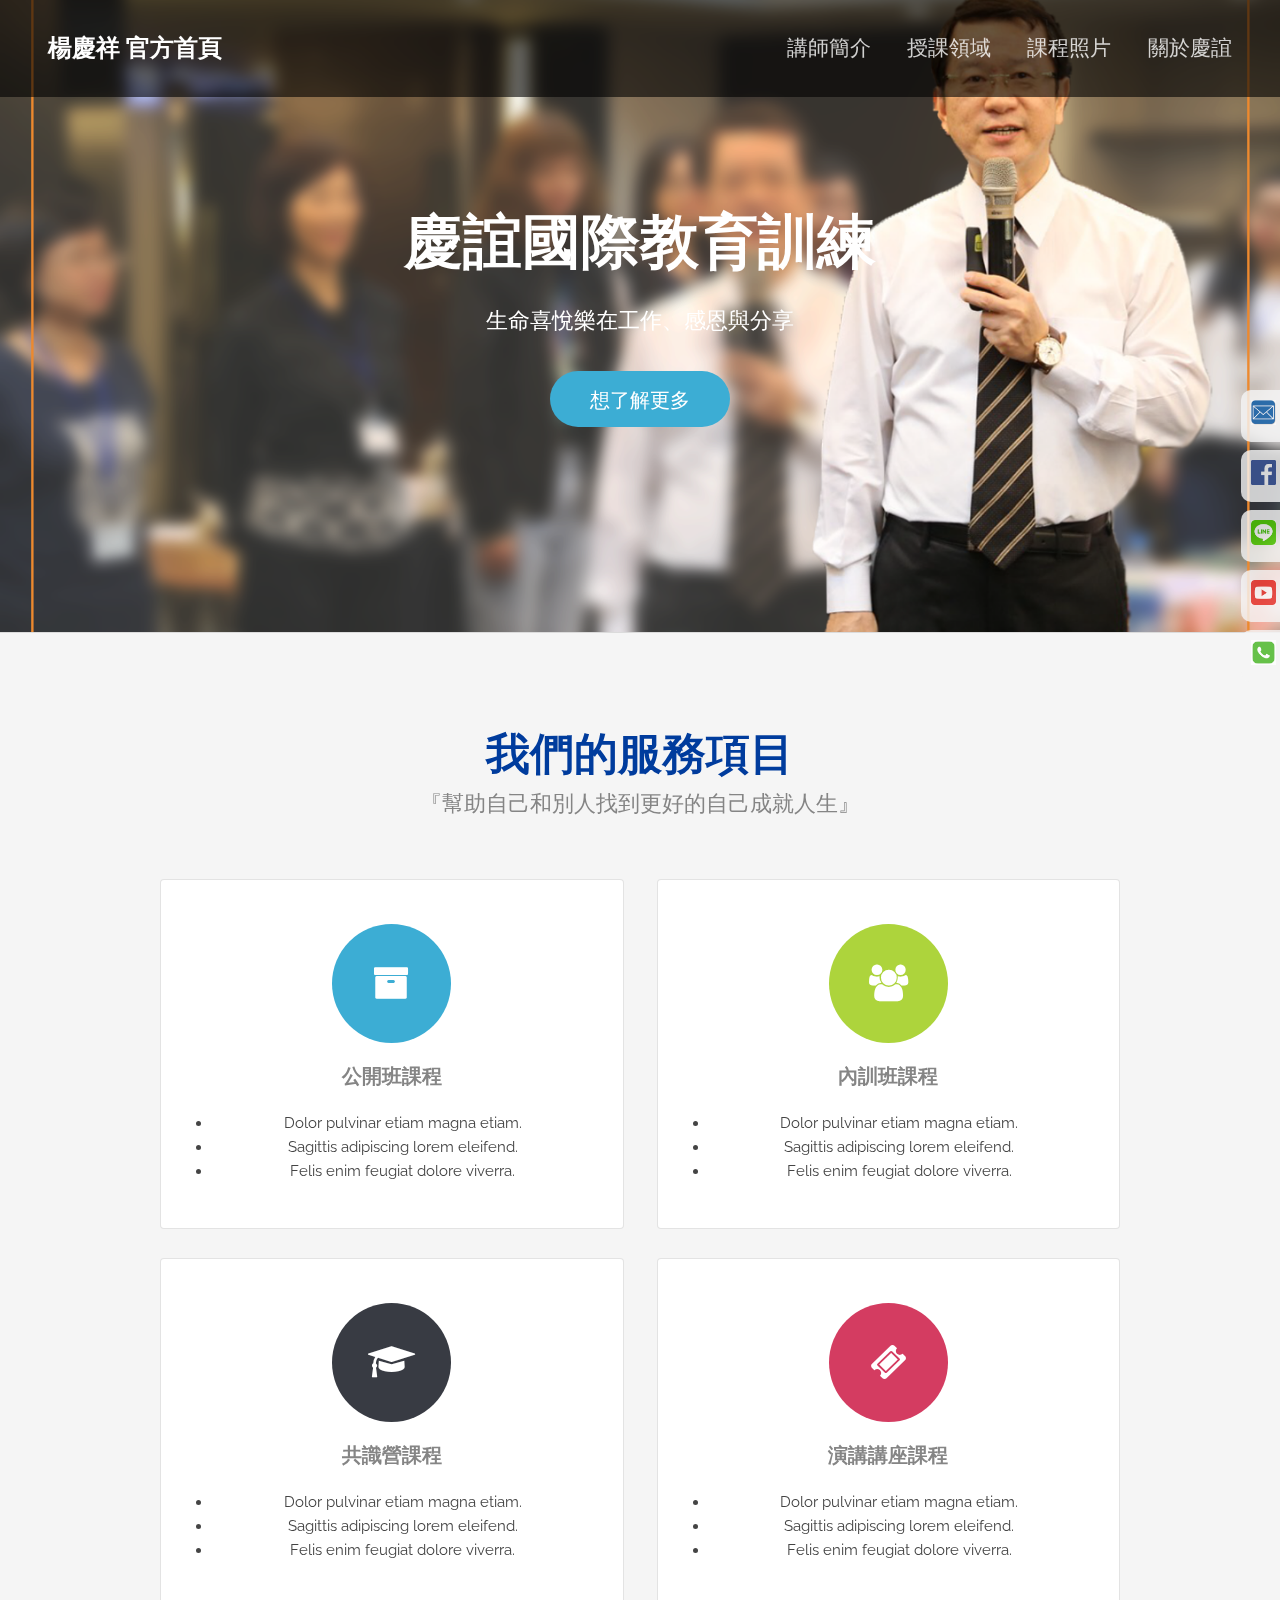
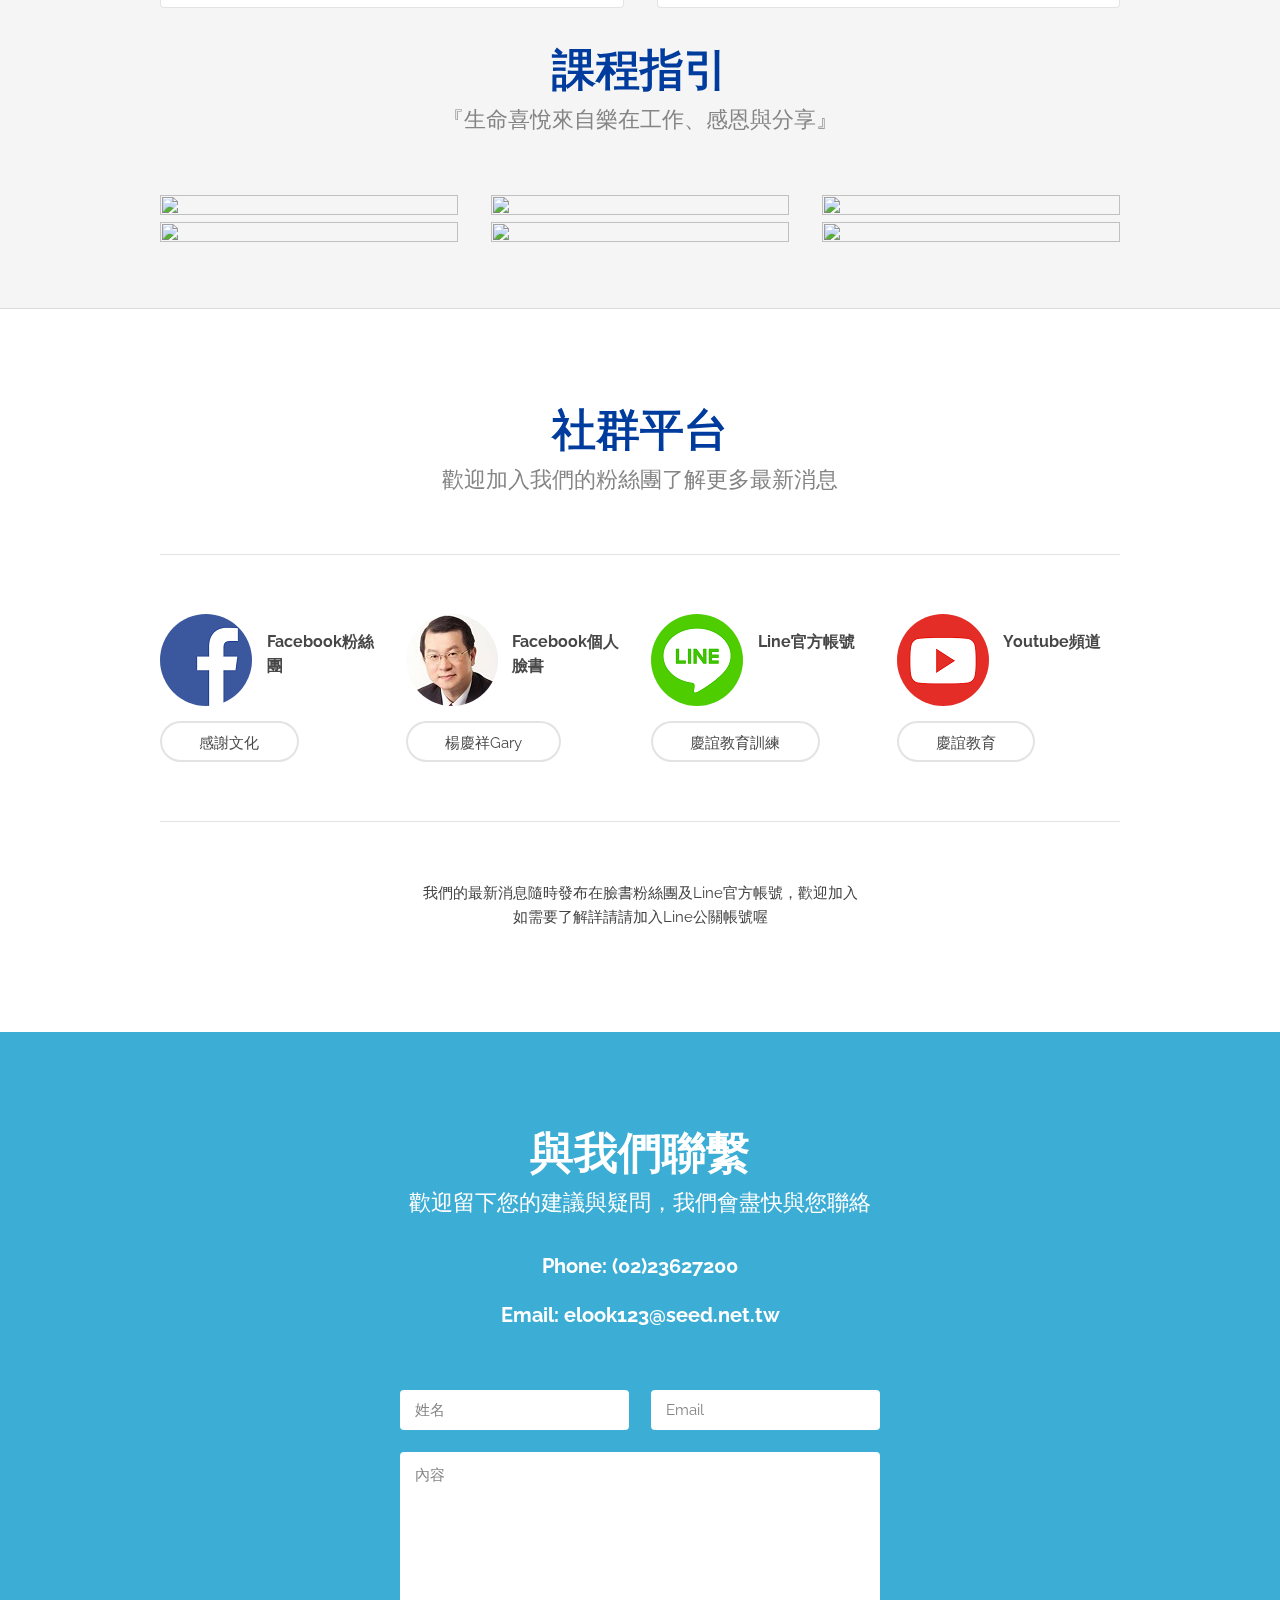
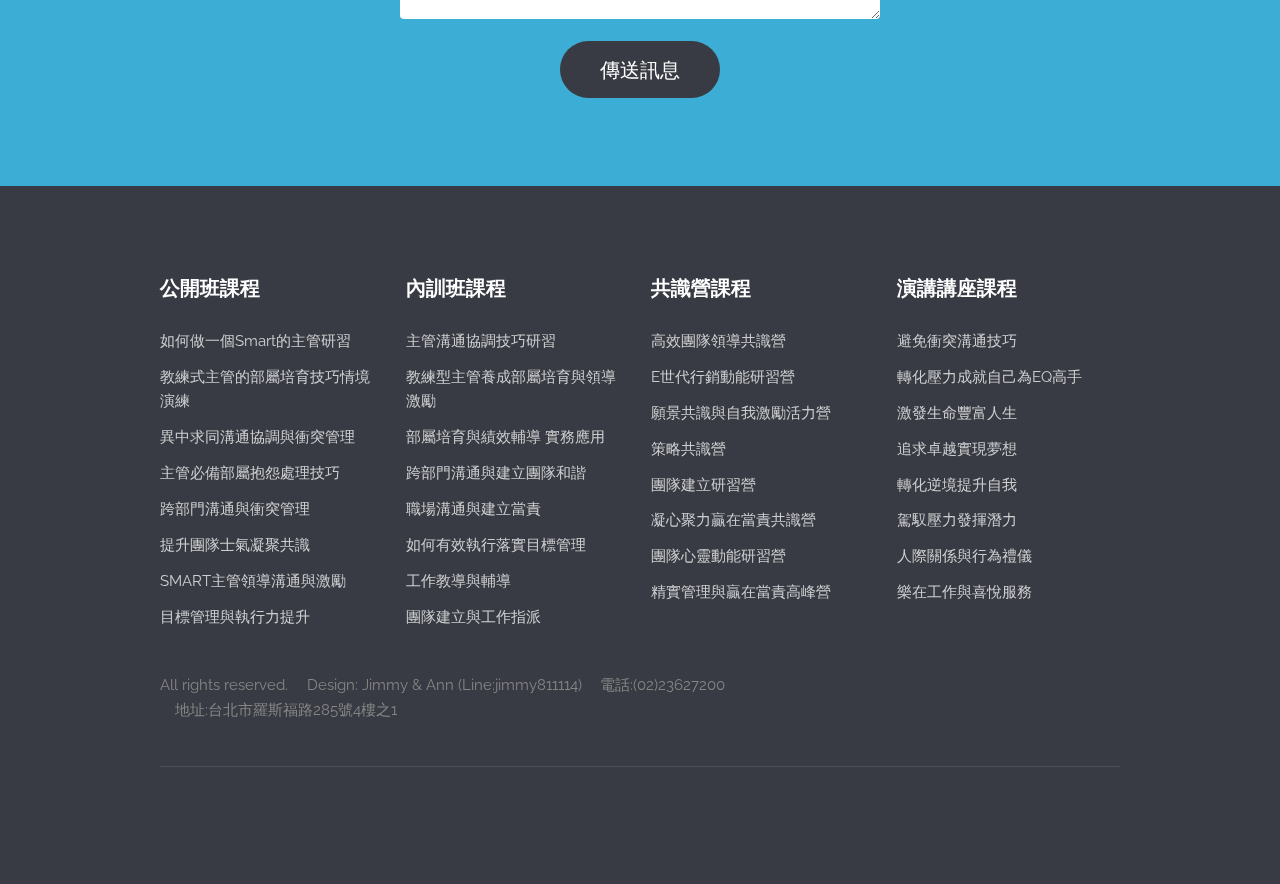
==== src/main/resources/static/index.html @ 6bb878f8 "[20191104] FirstCommit" ====
<!DOCTYPE html>
<!--
        Transit by TEMPLATED
        templated.co @templatedco
        Released for free under the Creative Commons Attribution 3.0 license (templated.co/license)
-->
<html lang="en">
    <head>
        <meta charset="UTF-8">
        <title>慶誼國際教育訓練</title>
        <meta http-equiv="content-type" content="text/html; charset=utf-8" />
        <meta name="description" content="" />
        <meta name="keywords" content="" />
        <!--[if lte IE 8]><script src="js/html5shiv.js"></script><![endif]-->
        <script src="js/jquery.min.js"></script>
        <script src="js/skel.min.js"></script>
        <script src="js/skel-layers.min.js"></script>
        <script src="js/init.js"></script>
        <noscript>
        <link rel="stylesheet" href="css/skel.css" />
        <link rel="stylesheet" href="css/style.css" />
        <link rel="stylesheet" href="css/style-xlarge.css" />        
        </noscript>

        <script>
            var images = [
                'url(../images/techer.png)',
                'url(../images/banner.png)',
                'url(../images/banner1.png)'
            ];
        </script>
        <link rel="stylesheet" href="css/elook.css" />
        <script src="js/IndexController.js"></script>
    </head>
    <body class="landing">

        <!-- Header -->
        <header id="header">
            <h1><a href="index.html">楊慶祥 官方首頁</a></h1>
            <nav id="nav">
                <ul>
                    <li><a href="index.html">講師簡介</a></li>
                    <li><a href="class.html">授課領域</a></li>
                    <li><a href="elements.html">課程照片</a></li>                                                     
                    <li><a href="elements.html">關於慶誼</a></li>                                     
                </ul>
            </nav>
        </header>

        <!-- Banner -->
        <section id="banner">           
            <h2>慶誼國際教育訓練</h2>
            <p>生命喜悅樂在工作、感恩與分享</p>
            <ul class="actions">
                <li>
                    <a href="#" class="button big">想了解更多</a>
                </li>
            </ul>
        </section>

        <!-- One -->
        <section id="one" class="wrapper style1 special">
            <div class="container">
                <header class="major">
                    <h2>我們的服務項目</h2>
                    <p>『幫助自己和別人找到更好的自己成就人生』</p>
                </header>
                <div class="row 150%">
                    <div class="6u 12u$(medium)">
                        <section class="box">
                            <i class="icon big rounded color1 fa-archive"></i>
                            <h3>公開班課程</h3>
                            <ul>
                                <li>Dolor pulvinar etiam magna etiam.</li>
                                <li>Sagittis adipiscing lorem eleifend.</li>
                                <li>Felis enim feugiat dolore viverra.</li>
                            </ul>
                        </section>
                    </div>
                    <div class="6u 12u$(medium)">
                        <section class="box">
                            <i class="icon big rounded color9 fa-group"></i>
                            <h3>內訓班課程</h3>
                            <ul>
                                <li>Dolor pulvinar etiam magna etiam.</li>
                                <li>Sagittis adipiscing lorem eleifend.</li>
                                <li>Felis enim feugiat dolore viverra.</li>
                            </ul>
                        </section>
                    </div>                   
                </div>
                <div class="row 150%">
                    <div class="6u 12u$(medium)">
                        <section class="box">
                            <i class="icon big rounded color11 fa-graduation-cap"></i>
                            <h3>共識營課程</h3>
                            <ul>
                                <li>Dolor pulvinar etiam magna etiam.</li>
                                <li>Sagittis adipiscing lorem eleifend.</li>
                                <li>Felis enim feugiat dolore viverra.</li>
                            </ul>
                        </section>
                    </div>
                    <div class="6u 12u$(medium)">
                        <section class="box">
                            <i class="icon big rounded color6 fa-ticket"></i>
                            <h3>演講講座課程</h3>
                            <ul>
                                <li>Dolor pulvinar etiam magna etiam.</li>
                                <li>Sagittis adipiscing lorem eleifend.</li>
                                <li>Felis enim feugiat dolore viverra.</li>
                            </ul>
                        </section>
                    </div>                   
                </div>
                <header class="major">
                    <h2>課程指引</h2>     
                    <p>『生命喜悅來自樂在工作、感恩與分享』</p>
                </header>
                <div class="row 150%">
                    <div class="4u 12u$(medium)">
                        <a href="class.html#one">
                            <div class="pic">
                                <image src="/images/class1.png" style="width: 100%;height: 100%;object-fit:cover">                         
                            </div>
                        </a>
                    </div>
                    <div class="4u 12u$(medium)"> 
                        <a href="class.html#two">
                            <div class="pic">
                                <image src="/images/class2.png" style="width: 100%;height: 100%;object-fit:cover"> 
                            </div>      
                        </a>
                    </div>         
                    <div class="4u 12u$(medium)"> 
                        <a href="class.html#three">
                            <div class="pic">
                                <image src="/images/class3.png" style="width: 100%;height: 100%;object-fit:cover"> 
                            </div>    
                        </a>
                    </div>         
                </div>
                <div class="row 150%">
                    <div class="4u 12u$(medium)"> 
                        <a href="class.html#four">
                            <div class="pic">
                                <image src="/images/class4.png" style="width: 100%;height: 100%;object-fit:cover">                         
                            </div>
                        </a>
                    </div>
                    <div class="4u 12u$(medium)"> 
                        <a href="class.html#five">
                            <div class="pic">
                                <image src="/images/class5.png" style="width: 100%;height: 100%;object-fit:cover"> 
                            </div>          
                        </a>
                    </div>         
                    <div class="4u 12u$(medium)"> 
                        <a href="class.html#six">
                            <div class="pic">
                                <image src="/images/class6.png" style="width: 100%;height: 100%;object-fit:cover"> 
                            </div>       
                        </a>
                    </div>                              
                </div>
            </div>
        </section>

        <!-- Two -->
        <section id="two" class="wrapper style2 special">
            <div class="container">
                <header class="major">
                    <h2>社群平台</h2>
                    <p>歡迎加入我們的粉絲團了解更多最新消息</p>
                </header>
                <section class="profiles">
                    <div class="row">
                        <section class="3u 6u(medium) 12u$(xsmall) profile">
                            <img src="images/facebook.png" alt="" />
                            <h4>Facebook粉絲團</h4>
                            <p><a href="https://www.facebook.com/garyyangfans/" target="_blank" class="button alt"><font style="margin-left:10px;margin-right:10px">感謝文化</font></a></p>
                        </section>
                        <section class="3u 6u$(medium) 12u$(xsmall) profile">
                            <img src="images/gary.jpg" alt="" />
                            <h4>Facebook個人臉書</h4>
                            <p><a href="https://www.facebook.com/GaryYangTraining/" target="_blank" class="button alt"><font style="margin-left:10px;margin-right:10px">楊慶祥Gary</font></a></p>
                        </section>
                        <section class="3u 6u(medium) 12u$(xsmall) profile">
                            <img src="images/line.png" alt="" />
                            <h4>Line官方帳號</h4>
                            <p><a href="https://line.me/ti/p/@693onxnf" target="_blank" class="button alt"><font style="margin-left:10px;margin-right:10px">慶誼教育訓練</font></a></p>
                        </section>
                        <section class="3u$ 6u$(medium) 12u$(xsmall) profile">
                            <img src="images/youtube.png" alt="" />
                            <h4>Youtube頻道</h4>
                            <p><a href="https://www.youtube.com/user/gary0935756558" target="_blank" class="button alt"><font style="margin-left:10px;margin-right:10px">慶誼教育</font></a></p>
                        </section>
                    </div>
                </section>
                <footer>
                    <p>我們的最新消息隨時發布在臉書粉絲團及Line官方帳號，歡迎加入<br>如需要了解詳請請加入Line公關帳號喔</p>     
                </footer>
            </div>
        </section>

        <!-- Three -->
        <section id="three" class="wrapper style3 special">
            <div class="container">
                <header class="major">
                    <h2 id="result">與我們聯繫</h2>
                    <p>歡迎留下您的建議與疑問，我們會盡快與您聯絡</p>
                    <h3><a target="_blank" href="tel:0223627200">Phone: (02)23627200</a></h3>
                    <h3><a target="_blank" href="mailto:elook123@seed.net.tw">Email: elook123@seed.net.tw</a></h3>
                </header>
            </div>
            <div class="container 50%">
                <form action="#" method="post">
                    <div class="row uniform">
                        <div class="6u 12u$(small)">
                            <input name="name" id="name" value="" placeholder="姓名" type="text" required>
                        </div>
                        <div class="6u$ 12u$(small)">
                            <input name="email" id="email" value="" placeholder="Email" type="email" required>
                        </div>
                        <div class="12u$">
                            <textarea name="message" id="message" placeholder="內容" rows="6" required></textarea>
                        </div>
                        <div class="12u$">
                            <ul class="actions">
                                <li><input id="sendBtn" value="傳送訊息" class="special big" type="button" onclick="sendMessage();"></li>
                            </ul>
                        </div>
                    </div>
                </form>
            </div>
        </section>

        <!-- Footer -->
        <footer id="footer">            
            <div class="container">
                <section class="links">
                    <div class="row">
                        <section class="3u 6u(medium) 12u$(small)">
                            <h3>公開班課程</h3>
                            <ul class="unstyled">
                                <li><a href="#">如何做一個Smart的主管研習</a></li>
                                <li><a href="#">教練式主管的部屬培育技巧情境演練</a></li>
                                <li><a href="#">異中求同溝通協調與衝突管理</a></li>
                                <li><a href="#">主管必備部屬抱怨處理技巧</a></li>
                                <li><a href="#">跨部門溝通與衝突管理</a></li>
                                <li><a href="#">提升團隊士氣凝聚共識</a></li>
                                <li><a href="#">SMART主管領導溝通與激勵</a></li>
                                <li><a href="#">目標管理與執行力提升</a></li>
                            </ul>
                        </section>
                        <section class="3u 6u$(medium) 12u$(small)">
                            <h3>內訓班課程</h3>
                            <ul class="unstyled">
                                <li><a href="#">主管溝通協調技巧研習</a></li>
                                <li><a href="#">教練型主管養成部屬培育與領導激勵</a></li>
                                <li><a href="#">部屬培育與績效輔導 實務應用</a></li>
                                <li><a href="#">跨部門溝通與建立團隊和諧</a></li>
                                <li><a href="#">職場溝通與建立當責</a></li>
                                <li><a href="#">如何有效執行落實目標管理</a></li>
                                <li><a href="#">工作教導與輔導</a></li>
                                <li><a href="#">團隊建立與工作指派</a></li>                                
                            </ul>
                        </section>
                        <section class="3u 6u(medium) 12u$(small)">
                            <h3>共識營課程</h3>
                            <ul class="unstyled">
                                <li><a href="#">高效團隊領導共識營</a></li>
                                <li><a href="#">E世代行銷動能研習營</a></li>
                                <li><a href="#">願景共識與自我激勵活力營</a></li>
                                <li><a href="#">策略共識營</a></li>
                                <li><a href="#">團隊建立研習營</a></li>
                                <li><a href="#">凝心聚力贏在當責共識營</a></li>
                                <li><a href="#">團隊心靈動能研習營</a></li>
                                <li><a href="#">精實管理與贏在當責高峰營</a></li>
                            </ul>
                        </section>
                        <section class="3u$ 6u$(medium) 12u$(small)">
                            <h3>演講講座課程</h3>
                            <ul class="unstyled">
                                <li><a href="#">避免衝突溝通技巧</a></li>
                                <li><a href="#">轉化壓力成就自己為EQ高手</a></li>
                                <li><a href="#">激發生命豐富人生</a></li>
                                <li><a href="#">追求卓越實現夢想</a></li>
                                <li><a href="#">轉化逆境提升自我</a></li>
                                <li><a href="#">駕馭壓力發揮潛力</a></li>
                                <li><a href="#">人際關係與行為禮儀</a></li>
                                <li><a href="#">樂在工作與喜悅服務</a></li>
                            </ul>
                        </section>
                    </div>
                    <div class="8u 12u$(medium)">
                        <ul class="copyright">
                            <li>All rights reserved.</li>
                            <li>Design: <a href="https://line.me/ti/p/jimmy811114">Jimmy & Ann (Line:jimmy811114)</a></li>                            
                            <li><a href='tel:0223627200'>電話:(02)23627200</a></li>
                            <li><a href="https://goo.gl/maps/cxgHAbomDFkN8o9g6">地址:台北市羅斯福路285號4樓之1</a></li>                            
                        </ul>
                    </div>
                </section>                
            </div>
        </footer>    


        <div id="MyBlog">
            <span id="title"><img src="images/facebook.png" width="25px" height="25px"></span>
            <a target="_blank" href="https://www.facebook.com/garyyangfans/">慶誼感謝文化</a>
        </div>
        <div id="MyBlog1">
            <span id="title"><img src="images/line.png" width="25px" height="25px"></span>
            <a target="_blank" href="https://line.me/ti/p/@693onxnf">慶誼官方帳號</a>
        </div>
        <div id="MyBlog2">
            <span id="title"><img src="images/youtube.png" width="25px" height="25px"></span>
            <a target="_blank" href="https://www.youtube.com/user/gary0935756558">慶誼官方頻道</a>
        </div>
        <div id="MyBlog3">
            <span id="title"><img src="images/phone.png" width="25px" height="25px"></span>
            <a target="_blank" href="tel:0223627200">02-23627200</a>
        </div>
        <div id="MyBlog4">
            <span id="title"><img src="images/email.png" width="25px" height="25px"></span>
            <a target="_blank" href="mailto:elook123@seed.net.tw">慶誼官方信箱</a>
        </div>

        <a href="https://www.blogger.com/blogger.g?blogID=2031514508322140995#" id="gotop">
            <i class="fa fa-angle-up"></i>
        </a>
    </body>
</html>
---- src/main/resources/static/css/skel.css ----
/* Resets (http://meyerweb.com/eric/tools/css/reset/ | v2.0 | 20110126 | License: none (public domain)) */

	html,body,div,span,applet,object,iframe,h1,h2,h3,h4,h5,h6,p,blockquote,pre,a,abbr,acronym,address,big,cite,code,del,dfn,em,img,ins,kbd,q,s,samp,small,strike,strong,sub,sup,tt,var,b,u,i,center,dl,dt,dd,ol,ul,li,fieldset,form,label,legend,table,caption,tbody,tfoot,thead,tr,th,td,article,aside,canvas,details,embed,figure,figcaption,footer,header,hgroup,menu,nav,output,ruby,section,summary,time,mark,audio,video{margin:0;padding:0;border:0;font-size:100%;font:inherit;vertical-align:baseline;}article,aside,details,figcaption,figure,footer,header,hgroup,menu,nav,section{display:block;}body{line-height:1;}ol,ul{list-style:none;}blockquote,q{quotes:none;}blockquote:before,blockquote:after,q:before,q:after{content:'';content:none;}table{border-collapse:collapse;border-spacing:0;}body{-webkit-text-size-adjust:none}

/* Box Model */

	*, *:before, *:after {
		-moz-box-sizing: border-box;
		-webkit-box-sizing: border-box;
		box-sizing: border-box;
	}

/* Container */

	.container {
		margin-left: auto;
		margin-right: auto;

		/* width: (containers) */
		width: 1200px;
	}

	/* Modifiers */

		/* 125% */
			.container.\31 25\25 {
				width: 100%;

				/* max-width: (containers * 1.25) */
				max-width: 1500px;

				/* min-width: (containers) */
				min-width: 1200px;
			}

		/* 75% */
			.container.\37 5\25 {

				/* width: (containers * 0.75) */
				width: 900px;

			}

		/* 50% */
			.container.\35 0\25 {

				/* width: (containers * 0.50) */
				width: 600px;

			}

		/* 25% */
			.container.\32 5\25 {

				/* width: (containers * 0.25) */
				width: 300px;

			}

/* Grid */

	.row {
		border-bottom: solid 1px transparent;
	}

	.row > * {
		float: left;
	}

	.row:after, .row:before {
		content: '';
		display: block;
		clear: both;
		height: 0;
	}

	.row.uniform > * > :first-child {
		margin-top: 0;
	}

	.row.uniform > * > :last-child {
		margin-bottom: 0;
	}

	/* Gutters */

		/* Normal */

			.row > * {
				/* padding: (gutters.horizontal) 0 0 (gutters.vertical) */
				padding: 0 0 0 2em;
			}

			.row {
				/* margin: -(gutters.horizontal) 0 -1px -(gutters.vertical) */
				margin: 0 0 -1px -2em;
			}

			.row.uniform > * {
				/* padding: (gutters.vertical) 0 0 (gutters.vertical) */
				padding: 2em 0 0 2em;
			}

			.row.uniform {
				/* margin: -(gutters.vertical) 0 -1px -(gutters.vertical) */
				margin: -2em 0 -1px -2em;
			}

		/* 200% */

			.row.\32 00\25 > * {
				/* padding: (gutters.horizontal) 0 0 (gutters.vertical) */
				padding: 0 0 0 4em;
			}

			.row.\32 00\25 {
				/* margin: -(gutters.horizontal) 0 -1px -(gutters.vertical) */
				margin: 0 0 -1px -4em;
			}

			.row.uniform.\32 00\25 > * {
				/* padding: (gutters.vertical) 0 0 (gutters.vertical) */
				padding: 4em 0 0 4em;
			}

			.row.uniform.\32 00\25 {
				/* margin: -(gutters.vertical) 0 -1px -(gutters.vertical) */
				margin: -4em 0 -1px -4em;
			}

		/* 150% */

			.row.\31 50\25 > * {
				/* padding: (gutters.horizontal) 0 0 (gutters.vertical) */
				padding: 0 0 0 1.5em;
			}

			.row.\31 50\25 {
				/* margin: -(gutters.horizontal) 0 -1px -(gutters.vertical) */
				margin: 0 0 -1px -1.5em;
			}

			.row.uniform.\31 50\25 > * {
				/* padding: (gutters.vertical) 0 0 (gutters.vertical) */
				padding: 1.5em 0 0 1.5em;
			}

			.row.uniform.\31 50\25 {
				/* margin: -(gutters.vertical) 0 -1px -(gutters.vertical) */
				margin: -1.5em 0 -1px -1.5em;
			}

		/* 50% */

			.row.\35 0\25 > * {
				/* padding: (gutters.horizontal) 0 0 (gutters.vertical) */
				padding: 0 0 0 1em;
			}

			.row.\35 0\25 {
				/* margin: -(gutters.horizontal) 0 -1px -(gutters.vertical) */
				margin: 0 0 -1px -1em;
			}

			.row.uniform.\35 0\25 > * {
				/* padding: (gutters.vertical) 0 0 (gutters.vertical) */
				padding: 1em 0 0 1em;
			}

			.row.uniform.\35 0\25 {
				/* margin: -(gutters.vertical) 0 -1px -(gutters.vertical) */
				margin: -1em 0 -1px -1em;
			}

		/* 25% */

			.row.\32 5\25 > * {
				/* padding: (gutters.horizontal) 0 0 (gutters.vertical) */
				padding: 0 0 0 0.5em;
			}

			.row.\32 5\25 {
				/* margin: -(gutters.horizontal) 0 -1px -(gutters.vertical) */
				margin: 0 0 -1px -0.5em;
			}

			.row.uniform.\32 5\25 > * {
				/* padding: (gutters.vertical) 0 0 (gutters.vertical) */
				padding: 0.5em 0 0 0.5em;
			}

			.row.uniform.\32 5\25 {
				/* margin: -(gutters.vertical) 0 -1px -(gutters.vertical) */
				margin: -0.5em 0 -1px -0.5em;
			}

		/* 0% */

			.row.\30 \25 > * {
				padding: 0;
			}

			.row.\30 \25 {
				margin: 0 0 -1px 0;
			}

	/* Cells */

		.\31 2u, .\31 2u\24 { width: 100%; clear: none; margin-left: 0; }
		.\31 1u, .\31 1u\24 { width: 91.6666666667%; clear: none; margin-left: 0; }
		.\31 0u, .\31 0u\24 { width: 83.3333333333%; clear: none; margin-left: 0; }
		.\39 u, .\39 u\24 { width: 75%; clear: none; margin-left: 0; }
		.\38 u, .\38 u\24 { width: 66.6666666667%; clear: none; margin-left: 0; }
		.\37 u, .\37 u\24 { width: 58.3333333333%; clear: none; margin-left: 0; }
		.\36 u, .\36 u\24 { width: 50%; clear: none; margin-left: 0; }
		.\35 u, .\35 u\24 { width: 41.6666666667%; clear: none; margin-left: 0; }
		.\34 u, .\34 u\24 { width: 33.3333333333%; clear: none; margin-left: 0; }
		.\33 u, .\33 u\24 { width: 25%; clear: none; margin-left: 0; }
		.\32 u, .\32 u\24 { width: 16.6666666667%; clear: none; margin-left: 0; }
		.\31 u, .\31 u\24 { width: 8.3333333333%; clear: none; margin-left: 0; }

		.\31 2u\24 + *,
		.\31 1u\24 + *,
		.\31 0u\24 + *,
		.\39 u\24 + *,
		.\38 u\24 + *,
		.\37 u\24 + *,
		.\36 u\24 + *,
		.\35 u\24 + *,
		.\34 u\24 + *,
		.\33 u\24 + *,
		.\32 u\24 + *,
		.\31 u\24 + * {
			clear: left;
		}

		.\-11u { margin-left: 91.6666666667% }
		.\-10u { margin-left: 83.3333333333% }
		.\-9u { margin-left: 75% }
		.\-8u { margin-left: 66.6666666667% }
		.\-7u { margin-left: 58.3333333333% }
		.\-6u { margin-left: 50% }
		.\-5u { margin-left: 41.6666666667% }
		.\-4u { margin-left: 33.3333333333% }
		.\-3u { margin-left: 25% }
		.\-2u { margin-left: 16.6666666667% }
		.\-1u { margin-left: 8.3333333333% }
---- src/main/resources/static/css/style.css ----
@charset "UTF-8";
@import url(font-awesome.min.css);
@import url(http://fonts.googleapis.com/css?family=Raleway:700,400);

/*
        Transit by TEMPLATED
        templated.co @templatedco
        Released for free under the Creative Commons Attribution 3.0 license (templated.co/license)
*/

/* Basic */

body {
    background: #fff;
    font-family: '微軟正黑體';
}

body.is-loading *, body.is-loading *:before, body.is-loading *:after {
    -moz-animation: none !important;
    -webkit-animation: none !important;
    -o-animation: none !important;
    -ms-animation: none !important;
    animation: none !important;
    -moz-transition: none !important;
    -webkit-transition: none !important;
    -o-transition: none !important;
    -ms-transition: none !important;
    transition: none !important;
}

body, input, select, textarea {
    color: #444;
    font-family: "Raleway", Helvetica, sans-serif;
    font-size: 13pt;
    font-weight: 400;
    line-height: 1.65em;
}

a {
    color: #383b43;
    text-decoration: none;
}

a:active, a:hover {
    text-decoration: underline;
}

strong, b {
    color: #474747;
    font-weight: 700;
}

em, i {
    font-style: italic;
}

p {
    margin: 0 0 2em 0;
}

h1, h2, h3, h4, h5, h6 {
    color: #474747;
    font-weight: 700;
    line-height: 1em;
    margin: 0 0 1em 0;
}

h1 a, h2 a, h3 a, h4 a, h5 a, h6 a {
    color: inherit;
    text-decoration: none;
}

h2 {
    font-size: 1.75em;
    line-height: 1.5em;
}

h3 {
    font-size: 1.35em;
    line-height: 1.5em;
}

h4 {
    font-size: 1.1em;
    line-height: 1.5em;
}

h5 {
    font-size: 0.9em;
    line-height: 1.5em;
}

h6 {
    font-size: 0.7em;
    line-height: 1.5em;
}

sub {
    font-size: 0.8em;
    position: relative;
    top: 0.5em;
}

sup {
    font-size: 0.8em;
    position: relative;
    top: -0.5em;
}

hr {
    border: 0;
    border-bottom: solid 1px rgba(144, 144, 144, 0.25);
    margin: 2em 0;
}

hr.major {
    margin: 3em 0;
}

blockquote {
    border-left: solid 4px rgba(144, 144, 144, 0.25);
    font-style: italic;
    margin: 0 0 2em 0;
    padding: 0.5em 0 0.5em 2em;
}

code {
    background: rgba(144, 144, 144, 0.075);
    border-radius: 4px;
    border: solid 1px rgba(144, 144, 144, 0.25);
    font-family: "Courier New", monospace;
    font-size: 0.9em;
    margin: 0 0.25em;
    padding: 0.25em 0.65em;
}

pre {
    -webkit-overflow-scrolling: touch;
    font-family: "Courier New", monospace;
    font-size: 0.9em;
    margin: 0 0 2em 0;
}

pre code {
    display: block;
    line-height: 1.75em;
    padding: 1em 1.5em;
    overflow-x: auto;
}

.align-left {
    text-align: left;
}

.align-center {
    text-align: center;
}

.align-right {
    text-align: right;
}

/* Section/Article */

section.special, article.special {
    text-align: center;
}

header p {
    color: #858585;
    position: relative;
    margin: 0 0 1.5em 0;
}

header h2 + p {
    font-size: 1.25em;
    margin-top: -1em;
    line-height: 1.5em;
}

header h3 + p {
    font-size: 1.1em;
    margin-top: -0.8em;
    line-height: 1.5em;
}

header h4 + p,
header h5 + p,
header h6 + p {
    font-size: 0.9em;
    margin-top: -0.6em;
    line-height: 1.5em;
}

header.major {
    text-align: center;
    margin-bottom: 4em;
}

header.major h2 {
    font-size: 3em;
    margin-bottom: 0.5em;
    color: #003C9D;
}

header.major p {
    font-size: 1.5em;
}

/* Form */

form {
    margin: 0 0 2em 0;
}

label {
    color: #474747;
    display: block;
    font-size: 0.9em;
    font-weight: 700;
    margin: 0 0 1em 0;
}

input[type="text"],
input[type="password"],
input[type="email"],
select,
textarea {
    -moz-appearance: none;
    -webkit-appearance: none;
    -o-appearance: none;
    -ms-appearance: none;
    appearance: none;
    background: rgba(144, 144, 144, 0.075);
    border-radius: 4px;
    border: none;
    color: inherit;
    display: block;
    outline: 0;
    padding: 0 1em;
    text-decoration: none;
    width: 100%;
}

input[type="text"]:invalid,
input[type="password"]:invalid,
input[type="email"]:invalid,
select:invalid,
textarea:invalid {
    box-shadow: none;
}

input[type="text"]:focus,
input[type="password"]:focus,
input[type="email"]:focus,
select:focus,
textarea:focus {
    border-color: #383b43;
    box-shadow: 0 0 0 1px #383b43;
}

.select-wrapper {
    text-decoration: none;
    display: block;
    position: relative;
}

.select-wrapper:before {
    content: "";
    -moz-osx-font-smoothing: grayscale;
    -webkit-font-smoothing: antialiased;
    font-family: FontAwesome;
    font-style: normal;
    font-weight: normal;
    text-transform: none !important;
}

.select-wrapper:before {
    color: rgba(144, 144, 144, 0.25);
    display: block;
    height: 2.75em;
    line-height: 2.75em;
    pointer-events: none;
    position: absolute;
    right: 0;
    text-align: center;
    top: 0;
    width: 2.75em;
}

.select-wrapper select::-ms-expand {
    display: none;
}

input[type="text"],
input[type="password"],
input[type="email"],
select {
    height: 2.75em;
}

textarea {
    padding: 0.75em 1em;
}

input[type="checkbox"],
input[type="radio"] {
    -moz-appearance: none;
    -webkit-appearance: none;
    -o-appearance: none;
    -ms-appearance: none;
    appearance: none;
    display: block;
    float: left;
    margin-right: -2em;
    opacity: 0;
    width: 1em;
    z-index: -1;
}

input[type="checkbox"] + label,
input[type="radio"] + label {
    text-decoration: none;
    color: #444;
    cursor: pointer;
    display: inline-block;
    font-size: 1em;
    font-weight: 400;
    padding-left: 2.4em;
    padding-right: 0.75em;
    position: relative;
}

input[type="checkbox"] + label:before,
input[type="radio"] + label:before {
    -moz-osx-font-smoothing: grayscale;
    -webkit-font-smoothing: antialiased;
    font-family: FontAwesome;
    font-style: normal;
    font-weight: normal;
    text-transform: none !important;
}

input[type="checkbox"] + label:before,
input[type="radio"] + label:before {
    background: rgba(144, 144, 144, 0.075);
    border-radius: 4px;
    border: solid 1px rgba(144, 144, 144, 0.25);
    content: '';
    display: inline-block;
    height: 1.65em;
    left: 0;
    line-height: 1.58125em;
    position: absolute;
    text-align: center;
    top: 0;
    width: 1.65em;
}

input[type="checkbox"]:checked + label:before,
input[type="radio"]:checked + label:before {
    background: #3cadd4;
    border-color: #3cadd4;
    color: #ffffff;
    content: '\f00c';
}

input[type="checkbox"]:focus + label:before,
input[type="radio"]:focus + label:before {
    border-color: #383b43;
    box-shadow: 0 0 0 1px #383b43;
}

input[type="checkbox"] + label:before {
    border-radius: 4px;
}

input[type="radio"] + label:before {
    border-radius: 100%;
}

::-webkit-input-placeholder {
    color: #858585 !important;
    opacity: 1.0;
}

:-moz-placeholder {
    color: #858585 !important;
    opacity: 1.0;
}

::-moz-placeholder {
    color: #858585 !important;
    opacity: 1.0;
}

:-ms-input-placeholder {
    color: #858585 !important;
    opacity: 1.0;
}

.formerize-placeholder {
    color: #858585 !important;
    opacity: 1.0;
}

/* Box */

.box {
    border-radius: 4px;
    border: solid 1px rgba(144, 144, 144, 0.25);
    margin-bottom: 2em;
    padding: 1.5em;
}

.box > :last-child,
.box > :last-child > :last-child,
.box > :last-child > :last-child > :last-child {
    margin-bottom: 0;
}

.box{transform:scale(1,1);transition: all 1s ease-out;}
.box:hover{transform:scale(1.1,1.1);}

.box.alt {
    border: 0;
    border-radius: 0;
    padding: 0;
}

/* Icon */

.icon {
    text-decoration: none;
    border-bottom: none;
    position: relative;
}

.icon:before {
    -moz-osx-font-smoothing: grayscale;
    -webkit-font-smoothing: antialiased;
    font-family: FontAwesome;
    font-style: normal;
    font-weight: normal;
    text-transform: none !important;
}

.icon:active, .icon:hover {
    text-decoration: none;
}

.icon > .label {
    display: none;
}

.icon.rounded {
    background-color: #383b43;
    border-radius: 100%;
    color: #ffffff;
    display: inline-block;
    height: 3.25em;
    line-height: 3.25em;
    text-align: center;
    width: 3.25em;
}

.icon.rounded.big {
    font-size: 2.5em;
    margin-bottom: 0.5em;
}

.icon.rounded.color1 {
    background-color: #3cadd4;
}

.icon.rounded.color2 {
    background-color: #3c61d4;
}

.icon.rounded.color3 {
    background-color: #633cd4;
}

.icon.rounded.color4 {
    background-color: #af3cd4;
}

.icon.rounded.color5 {
    background-color: #d43cad;
}

.icon.rounded.color6 {
    background-color: #d43c61;
}

.icon.rounded.color7 {
    background-color: #d4633c;
}

.icon.rounded.color8 {
    background-color: #d4af3c;
}

.icon.rounded.color9 {
    background-color: #add43c;
}

.icon.rounded.color10 {
    background-color: #61d43c;
}

.icon.rounded.fa-twitter {
    background-color: #2daae4;
}

.icon.rounded.fa-facebook {
    background-color: #39599f;
}

.icon.rounded.fa-google-plus {
    background-color: #c91e1f;
}

.icon.rounded.fa-dribbble {
    background-color: #c4376b;
}

.icon.rounded.fa-tumblr, .icon.rounded.fa-linkedin {
    background-color: #31516a;
}

.icon.rounded.fa-rss {
    background-color: #f2600b;
}

/* Image */

.image {
    border-radius: 4px;
    border: 0;
    display: inline-block;
    position: relative;
}

.image img {
    border-radius: 4px;
    display: block;
}

.image.left {
    float: left;
    padding: 0 1.5em 1em 0;
    top: 0.25em;
}

.image.right {
    float: right;
    padding: 0 0 1em 1.5em;
    top: 0.25em;
}

.image.left, .image.right {
    max-width: 40%;
}

.image.left img, .image.right img {
    width: 100%;
}

.image.fit {
    display: block;
    margin: 0 0 2em 0;
    width: 100%;
}

.image.fit img {
    width: 100%;
}

/* List */

ol {
    list-style: decimal;
    margin: 0 0 2em 0;
    padding-left: 1.25em;
}

ol li {
    padding-left: 0.25em;
}

ul {
    list-style: disc;
    margin: 0 0 2em 0;
    padding-left: 1em;
}

ul li {
    padding-left: 0.5em;
}

ul.alt {
    list-style: none;
    padding-left: 0;
}

ul.alt li {
    border-top: solid 1px rgba(144, 144, 144, 0.25);
    padding: 0.5em 0;
}

ul.alt li:first-child {
    border-top: 0;
    padding-top: 0;
}

ul.unstyled {
    list-style: none;
    padding-left: 0;
}

ul.unstyled li {
    padding: 0.4em 0;
}

ul.icons {
    cursor: default;
    list-style: none;
    padding-left: 0;
}

ul.icons li {
    display: inline-block;
    padding: 0 1em 0 0;
}

ul.icons li:last-child {
    padding-right: 0;
}

ul.icons li .icon:before {
    font-size: 2em;
}

ul.actions {
    cursor: default;
    list-style: none;
    padding-left: 0;
}

ul.actions li {
    display: inline-block;
    padding: 0 1em 0 0;
    vertical-align: middle;
}

ul.actions li:last-child {
    padding-right: 0;
}

ul.actions.small li {
    padding: 0 0.5em 0 0;
}

ul.actions.vertical li {
    display: block;
    padding: 1em 0 0 0;
}

ul.actions.vertical li:first-child {
    padding-top: 0;
}

ul.actions.vertical li > * {
    margin-bottom: 0;
}

ul.actions.vertical.small li {
    padding: 0.5em 0 0 0;
}

ul.actions.vertical.small li:first-child {
    padding-top: 0;
}

ul.actions.fit {
    display: table;
    margin-left: -1em;
    padding: 0;
    table-layout: fixed;
    width: calc(100% + 1em);
}

ul.actions.fit li {
    display: table-cell;
    padding: 0 0 0 1em;
}

ul.actions.fit li > * {
    margin-bottom: 0;
}

ul.actions.fit.small {
    margin-left: -0.5em;
    width: calc(100% + 0.5em);
}

ul.actions.fit.small li {
    padding: 0 0 0 0.5em;
}

dl {
    margin: 0 0 2em 0;
}

/* Table */

.table-wrapper {
    -webkit-overflow-scrolling: touch;
    overflow-x: auto;
}

table {
    margin: 0 0 2em 0;
    width: 100%;
}

table tbody tr {
    border: solid 1px rgba(144, 144, 144, 0.25);
    border-left: 0;
    border-right: 0;
}

table tbody tr:nth-child(2n + 1) {
    background-color: rgba(144, 144, 144, 0.075);
}

table td {
    padding: 0.75em 0.75em;
}

table th {
    color: #474747;
    font-size: 0.9em;
    font-weight: 700;
    padding: 0 0.75em 0.75em 0.75em;
    text-align: left;
}

table thead {
    border-bottom: solid 2px rgba(144, 144, 144, 0.25);
}

table tfoot {
    border-top: solid 2px rgba(144, 144, 144, 0.25);
}

table.alt {
    border-collapse: separate;
}

table.alt tbody tr td {
    border: solid 1px rgba(144, 144, 144, 0.25);
    border-left-width: 0;
    border-top-width: 0;
}

table.alt tbody tr td:first-child {
    border-left-width: 1px;
}

table.alt tbody tr:first-child td {
    border-top-width: 1px;
}

table.alt thead {
    border-bottom: 0;
}

table.alt tfoot {
    border-top: 0;
}

/* Button */

input[type="submit"],
input[type="reset"],
input[type="button"],
.button {
    -moz-appearance: none;
    -webkit-appearance: none;
    -o-appearance: none;
    -ms-appearance: none;
    appearance: none;
    -moz-transition: background-color 0.2s ease-in-out, color 0.2s ease-in-out;
    -webkit-transition: background-color 0.2s ease-in-out, color 0.2s ease-in-out;
    -o-transition: background-color 0.2s ease-in-out, color 0.2s ease-in-out;
    -ms-transition: background-color 0.2s ease-in-out, color 0.2s ease-in-out;
    transition: background-color 0.2s ease-in-out, color 0.2s ease-in-out;
    background-color: #3cadd4;
    border-radius: 30px;
    border: 0;
    color: #ffffff !important;
    cursor: pointer;
    display: inline-block;
    font-weight: 400;
    height: 2.85em;
    line-height: 2.95em;
    padding: 0 2em;
    text-align: center;
    text-decoration: none;
    white-space: nowrap;
}

input[type="submit"]:hover,
input[type="reset"]:hover,
input[type="button"]:hover,
.button:hover {
    background-color: #51b6d9;
    text-decoration: none;
}

input[type="submit"]:active,
input[type="reset"]:active,
input[type="button"]:active,
.button:active {
    background-color: #2da2ca;
    text-decoration: none;
}

input[type="submit"].icon,
input[type="reset"].icon,
input[type="button"].icon,
.button.icon {
    padding-left: 1.35em;
}

input[type="submit"].icon:before,
input[type="reset"].icon:before,
input[type="button"].icon:before,
.button.icon:before {
    margin-right: 0.5em;
}

input[type="submit"].fit,
input[type="reset"].fit,
input[type="button"].fit,
.button.fit {
    display: block;
    margin: 0 0 1em 0;
    width: 100%;
}

input[type="submit"].small,
input[type="reset"].small,
input[type="button"].small,
.button.small {
    font-size: 0.8em;
}

input[type="submit"].big,
input[type="reset"].big,
input[type="button"].big,
.button.big {
    font-size: 1.35em;
}

input[type="submit"].alt,
input[type="reset"].alt,
input[type="button"].alt,
.button.alt {
    background-color: transparent;
    box-shadow: inset 0 0 0 2px rgba(144, 144, 144, 0.25);
    color: #474747 !important;
}

input[type="submit"].alt:hover,
input[type="reset"].alt:hover,
input[type="button"].alt:hover,
.button.alt:hover {
    background-color: rgba(144, 144, 144, 0.075);
}

input[type="submit"].alt:active,
input[type="reset"].alt:active,
input[type="button"].alt:active,
.button.alt:active {
    background-color: rgba(144, 144, 144, 0.2);
}

input[type="submit"].alt.icon:before,
input[type="reset"].alt.icon:before,
input[type="button"].alt.icon:before,
.button.alt.icon:before {
    color: #858585;
}

input[type="submit"].special,
input[type="reset"].special,
input[type="button"].special,
.button.special {
    background-color: #383b43;
    color: #ffffff !important;
}

input[type="submit"].special:hover,
input[type="reset"].special:hover,
input[type="button"].special:hover,
.button.special:hover {
    background-color: #444751;
}

input[type="submit"].special:active,
input[type="reset"].special:active,
input[type="button"].special:active,
.button.special:active {
    background-color: #2c2f35;
}

input[type="submit"].disabled, input[type="submit"]:disabled,
input[type="reset"].disabled,
input[type="reset"]:disabled,
input[type="button"].disabled,
input[type="button"]:disabled,
.button.disabled,
.button:disabled {
    background-color: #444 !important;
    box-shadow: inset 0 -0.15em 0 0 rgba(0, 0, 0, 0.15);
    color: #fff !important;
    cursor: default;
    opacity: 0.25;
}

/* Header */

body.landing #header {    
    background-color: rgba(0, 0, 0, 0.6);
    left: 0;
    position: absolute;
    top: 0;    
}

body.landing #header nav a {
    color: rgba(255, 255, 255, 0.8);    
    font-size: 1.3em;
}

body.landing #header nav a{transform:scale(1,1);transition: all 1s ease-out;}
body.landing #header nav a:hover{transform:scale(1.2,1.2);}

#header {
    background-color: #383b43;
    color: #ffffff;
    cursor: default;
    font-size: 1.1em;
    height: 6em;
    line-height: 6em;
    width: 100%;
    z-index: 10000;
}

#header h1 {
    color: #ffffff;
    height: inherit;
    left: 3em;
    line-height: inherit;
    margin: 0;
    padding: 0;
    position: absolute;
}

#header h1 a {
    font-size: 1.5em;
}

#header nav {
    height: inherit;
    line-height: inherit;
    position: absolute;
    right: 3em;
    vertical-align: middle;
}

#header nav > ul {   
    list-style: none;
    margin: 0;
    padding-left: 0;
}

#header nav > ul > li {
    border-radius: 4px;
    display: inline-block;
    margin-left: 2em;
    padding-left: 0;
}

#header nav > ul > li a {
    -moz-transition: color 0.2s ease-in-out;
    -webkit-transition: color 0.2s ease-in-out;
    -o-transition: color 0.2s ease-in-out;
    -ms-transition: color 0.2s ease-in-out;
    transition: color 0.2s ease-in-out;
    color: #cdced0;
    display: inline-block;
    text-decoration: none;
}

#header nav > ul > li a:active, #header nav > ul > li a:hover {
    color: #ffffff;
}

#header nav > ul > li:first-child {
    margin-left: 0;
}

#header nav > ul > li .button {
    background-color: #fff;
    color: #444 !important;
    height: 2.25em;
    line-height: 2.25em;
    margin-bottom: 0;
    padding: 0 1em;
    position: relative;
    top: -0.075em;
    vertical-align: middle;
}

#header .container {
    position: relative;
}

#header .container h1 {
    left: 0;
}

#header .container nav {
    right: 0;           
}

/* Banner */

#banner {
    background-image: url(../images/techer.png);
    background-position: center center;
    background-size: cover;
    color: #ffffff;
    padding: 14em 0em 14em;    
    text-align: center;
    -webkit-transition: 1.0s;
    -moz-transition: 1.0s;
    -ms-transition: 1.0s;
    -o-transition: 1.0s;
    transition: 1.0s;
}

#banner :last-child {
    margin-bottom: 0;
}

/*#bannerBack {    
    margin-left: 300px;
    margin-right: 300px;
    height: 200px;
    background:rgba(0,0,0,0.2);
    border-radius:10px;
}*/

#banner h2 {
    color: #ffffff;
    font-size: 4em;
    line-height: 1.25em;
    margin: 0 0 0.5em 0;
    padding: 0;
}

#banner p {
    font-size: 1.5em;
    margin-bottom: 1.75em;
}

/* Wrapper */

.wrapper {
    padding: 6em 0em 4em;
    /* Style 1 Wrapper */
    /* Style 2 Wrapper */
    /* Style 3 Wrapper */
}

.wrapper.style1 {
    background-color: #F5F5F5;
    border-bottom: 1px solid rgba(144, 144, 144, 0.25);
    border-top: 1px solid rgba(144, 144, 144, 0.25);
}

.wrapper.style1 .box {
    background-color: #fff;
    padding: 3em 2.5em;
}

.wrapper.style1 .box h2, .wrapper.style1 .box h3, .wrapper.style1 .box h4, .wrapper.style1 .box h5, .wrapper.style1 .box h6 {
    color: #858585;
}

.wrapper.style2 .profiles {
    border-bottom: 1px solid rgba(144, 144, 144, 0.25);
    border-top: 1px solid rgba(144, 144, 144, 0.25);
    margin-bottom: 4em;
    padding-top: 4em;
}

.wrapper.style2 .profile {
    margin-bottom: 2em;
    text-align: left;
}

.wrapper.style2 .profile img {
    border-radius: 50%;
    float: left;
    margin-bottom: 1em;
    margin-right: 1em;
}

.wrapper.style2 .profile h4 {
    margin-bottom: 0;
    margin-top: 1em;
}

.wrapper.style2 footer {
    margin-left: auto;
    margin-right: auto;
    width: 70%;
}

.wrapper.style2 footer p {
    margin-bottom: 3em;
}

.wrapper.style3 {
    background-color: #3cadd4;
    color: #ffffff;
}


.wrapper.style3 h2, .wrapper.style3 h3, .wrapper.style3 p {
    color: #ffffff;
}

.wrapper.style3 input[type="text"],
.wrapper.style3 input[type="password"],
.wrapper.style3 input[type="email"],
.wrapper.style3 select,
.wrapper.style3 textarea {
    background-color: #fff;
    color: #444;
}

/* Footer */

#footer {
    background: #383b43;
    padding: 6em 0em 4em;
}

#footer h2, #footer h3, #footer h4 {
    color: #ffffff;
}

#footer p, #footer a, #footer li {
    color: #cdced0;
}

#footer .links {
    border-bottom: 1px solid rgba(144, 144, 144, 0.25);
    margin-bottom: 4em;
    padding-bottom: 1em;
}

#footer .copyright {
    margin-top: 0.65em;
    padding: 0;
}

#footer .copyright li {
    color: #858585;
    display: inline-block;
    list-style: none;
    margin-left: 0.5em;
    padding-left: 0.5em;
}

#footer .copyright li:first-child {
    margin-left: 0;
    padding-left: 0;
}

#footer .copyright a {
    color: #858585;
}

#footer .icons {
    text-align: right;
}

#footer a.icon {
    color: #ffffff;
    font-size: 0.65em;
    height: 4em;
    line-height: 4em;
    width: 4em;
    cursor: pointer;
}

/* Grid Demo */

.grid-demo {
    display: block;
    margin: 0 0 2em 0;
}

.grid-demo span {
    background: #8d93a0;
    border-radius: 4px;
    color: rgba(0, 0, 0, 0.25);
    display: block;
    font-weight: 700;
    height: 2.75em;
    line-height: 2.75em;
    text-align: center;
}

.grid-demo .row.flush > div span {
    border-radius: 0;
}

.grid-demo .row.flush > div:first-child span {
    border-radius: 4px 0 0 4px;
}

.grid-demo .row.flush > div:last-child span {
    border-radius: 0 4px 4px 0;
}
---- src/main/resources/static/css/style-xlarge.css ----
/*
	Transit by TEMPLATED
	templated.co @templatedco
	Released for free under the Creative Commons Attribution 3.0 license (templated.co/license)
*/

/* Basic */

	body, input, select, textarea {
		font-size: 11pt;
	}
---- src/main/resources/static/css/elook.css ----
/*
To change this license header, choose License Headers in Project Properties.
To change this template file, choose Tools | Templates
and open the template in the editor.
*/
/* 
    Created on : 2019/11/2, 下午 03:39:51
    Author     : jimmy
*/

#MyBlog{
    margin-top: 0px;
    margin-right: 5px;
    position: fixed;  /*固定在網頁上不隨卷軸移動，若要隨卷軸移動用absolute*/
    top: 50%;  /*設置垂直位置*/
    right: -110px;  /*設置水平位置，依所放的內容多寡需要自行手動調整*/
    background: #F5F5F5;  /*背景顏色*/
    opacity:0.8; 
    padding: 10px;
    border-radius: 10px;  /*圓角*/
    -moz-border-radius: 10px;
    -webkit-border-radius: 10px;
}

#MyBlog:hover{  /*當滑鼠移至此區塊時，伸縮區塊*/
    right: -10px;
}

#MyBlog #title{
    padding-right: 5px;  /*讓標題與連結中間有空隙*/
}

#MyBlog1{
    margin-top: 60px;
    margin-right: 5px;
    position: fixed;  /*固定在網頁上不隨卷軸移動，若要隨卷軸移動用absolute*/
    top: 50%;  /*設置垂直位置*/
    right: -110px;  /*設置水平位置，依所放的內容多寡需要自行手動調整*/
    background: #F5F5F5;  /*背景顏色*/
    opacity:0.8; 
    padding: 10px;
    border-radius: 10px;  /*圓角*/
    -moz-border-radius: 10px;
    -webkit-border-radius: 10px;
}

#MyBlog1:hover{  /*當滑鼠移至此區塊時，伸縮區塊*/
    right: -10px;
}

#MyBlog1 #title{
    padding-right: 5px;  /*讓標題與連結中間有空隙*/
}

#MyBlog2{
    margin-top: 120px;
    margin-right: 5px;
    position: fixed;  /*固定在網頁上不隨卷軸移動，若要隨卷軸移動用absolute*/
    top: 50%;  /*設置垂直位置*/
    right: -110px;  /*設置水平位置，依所放的內容多寡需要自行手動調整*/
    background: #F5F5F5;  /*背景顏色*/
    opacity:0.8; 
    padding: 10px;
    border-radius: 10px;  /*圓角*/
    -moz-border-radius: 10px;
    -webkit-border-radius: 10px;
}

#MyBlog2:hover{  /*當滑鼠移至此區塊時，伸縮區塊*/
    right: -10px;
}

#MyBlog2 #title{
    padding-right: 5px;  /*讓標題與連結中間有空隙*/
}

#MyBlog3{
    margin-top: 180px;
    margin-right: 5px;
    position: fixed;  /*固定在網頁上不隨卷軸移動，若要隨卷軸移動用absolute*/
    top: 50%;  /*設置垂直位置*/
    right: -110px;  /*設置水平位置，依所放的內容多寡需要自行手動調整*/
    background: #F5F5F5;  /*背景顏色*/
    opacity:0.8; 
    padding: 10px;
    border-radius: 10px;  /*圓角*/
    -moz-border-radius: 10px;
    -webkit-border-radius: 10px;
}

#MyBlog3:hover{  /*當滑鼠移至此區塊時，伸縮區塊*/
    right: -10px;
}

#MyBlog3 #title{
    padding-right: 5px;  /*讓標題與連結中間有空隙*/
}

#MyBlog4{
    margin-top: -60px;
    margin-right: 5px;
    position: fixed;  /*固定在網頁上不隨卷軸移動，若要隨卷軸移動用absolute*/
    top: 50%;  /*設置垂直位置*/
    right: -110px;  /*設置水平位置，依所放的內容多寡需要自行手動調整*/
    background: #F5F5F5;  /*背景顏色*/
    opacity:0.8; 
    padding: 10px;
    border-radius: 10px;  /*圓角*/
    -moz-border-radius: 10px;
    -webkit-border-radius: 10px;
}

#MyBlog4:hover{  /*當滑鼠移至此區塊時，伸縮區塊*/
    right: -10px;
}

#MyBlog4 #title{
    padding-right: 5px;  /*讓標題與連結中間有空隙*/
}

.pic img{transform:scale(1,1);transition: all 1s ease-out;}
.pic img:hover{transform:scale(1.05,1.05);}

#gotop {
    position:fixed;
    z-index:90;
    right:30px;
    bottom:31px;
    display:none;
    width:50px;
    height:50px;
    color:#fff;
    opacity:0.8; 
    background:#33b5e5;
    line-height:50px;
    border-radius:50%;
    transition:all 0.5s;
    text-align: center;
    box-shadow: 0 2px 5px 0 rgba(0,0,0,0.16), 0 2px 10px 0 rgba(0,0,0,0.12);
}
#gotop :hover{
    opacity:0.8; 
    background:#33b5e5;
}
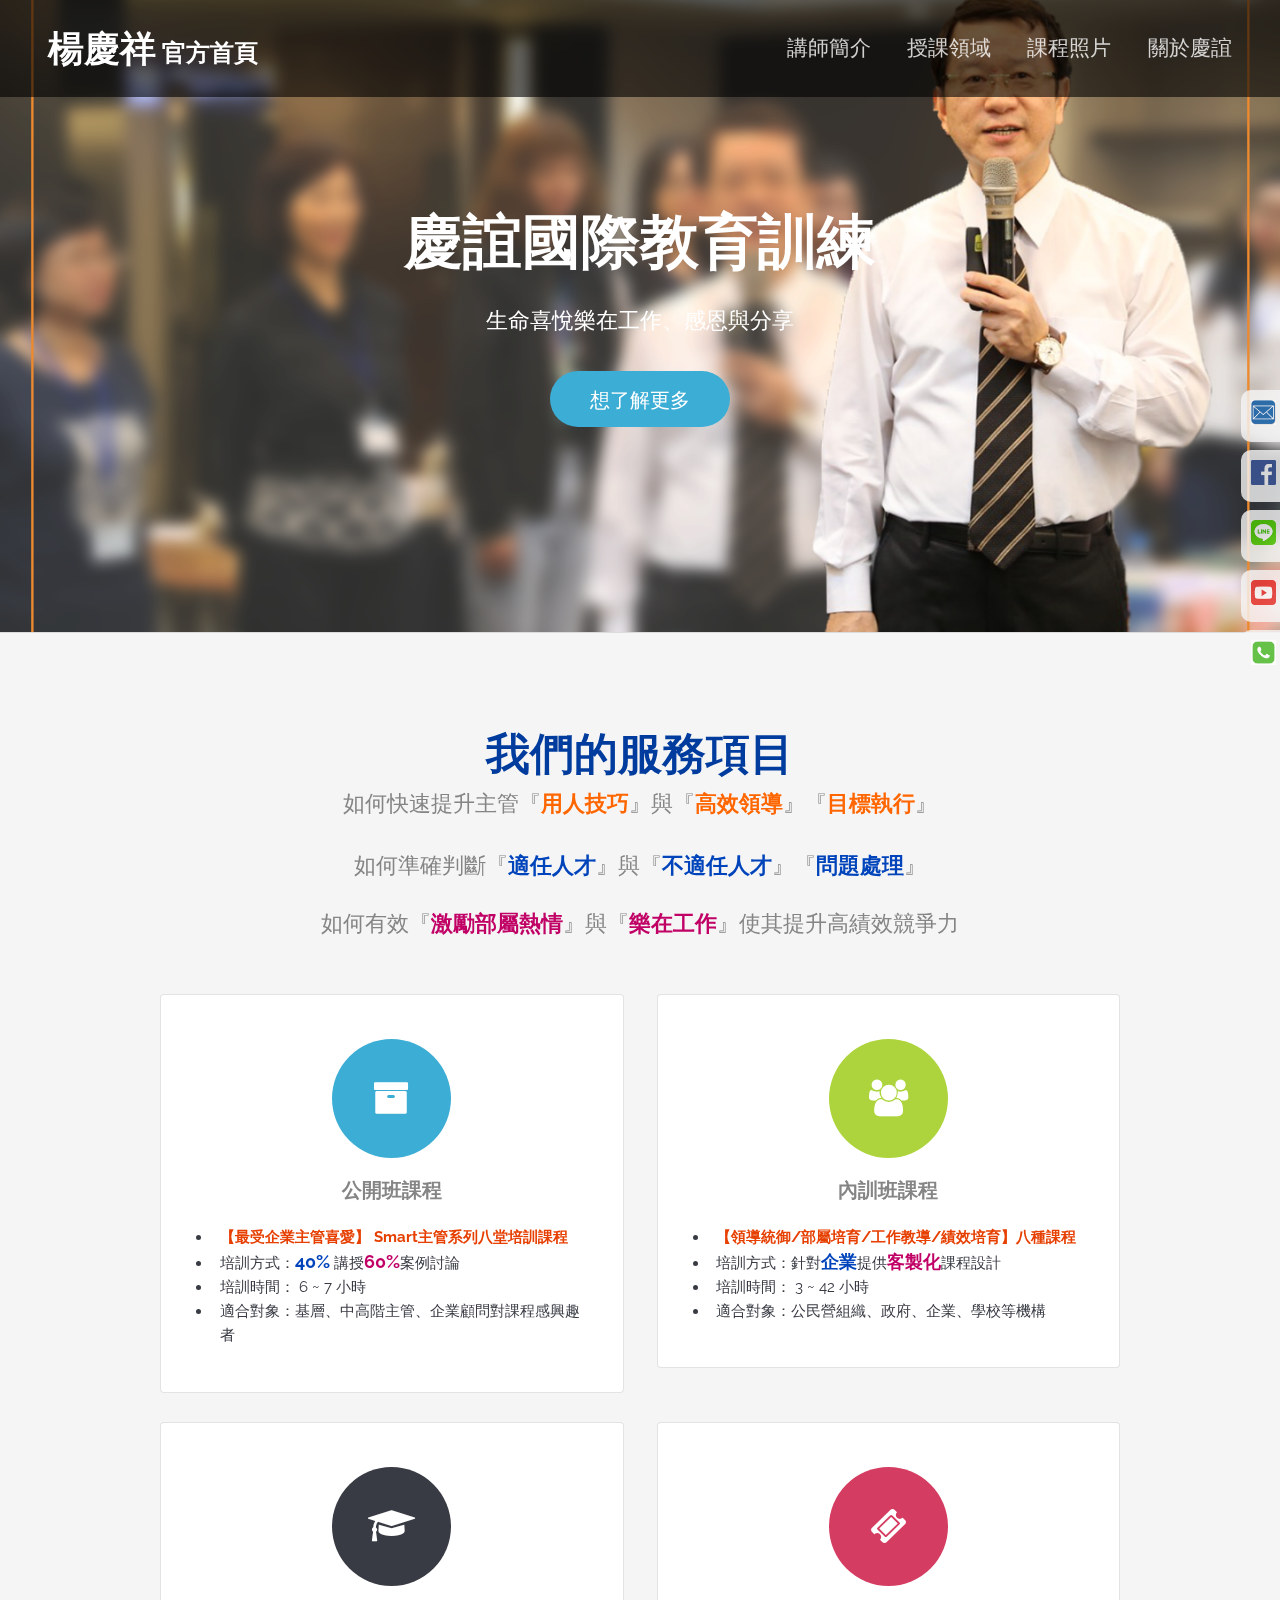
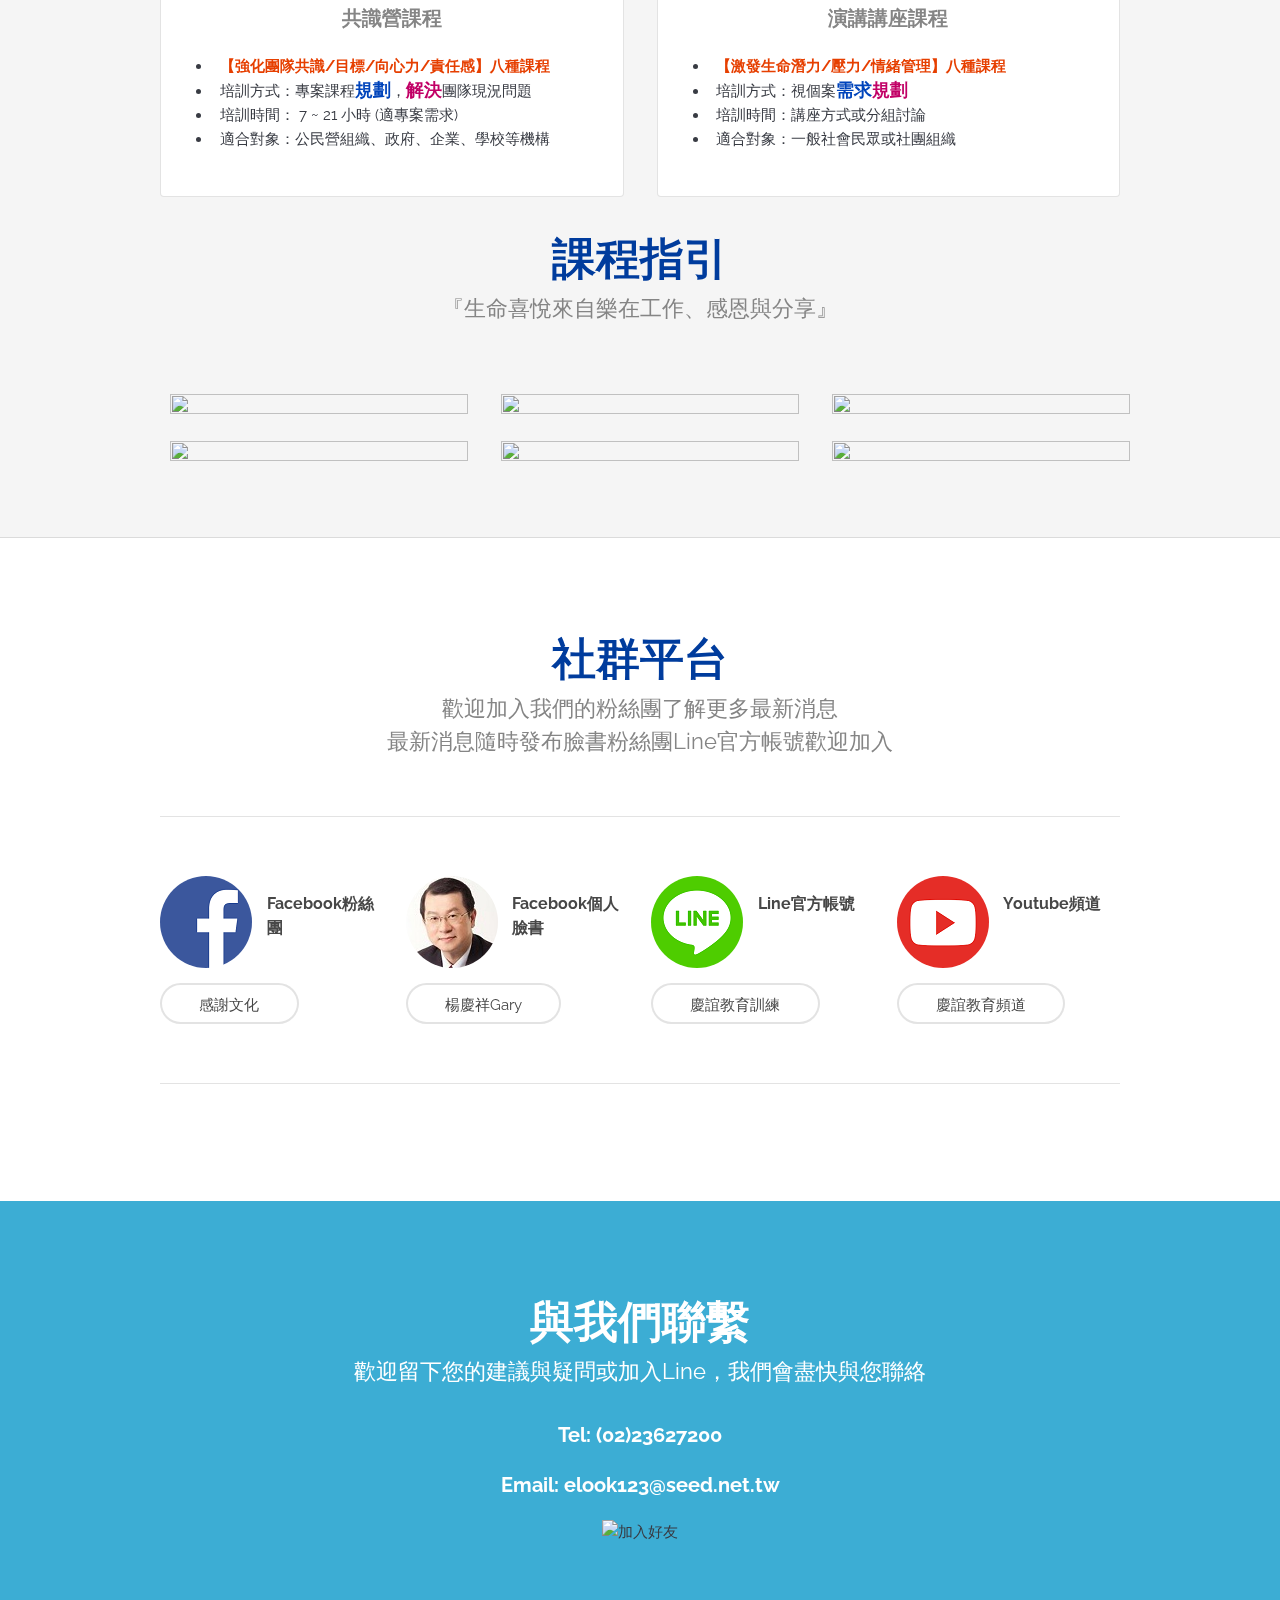
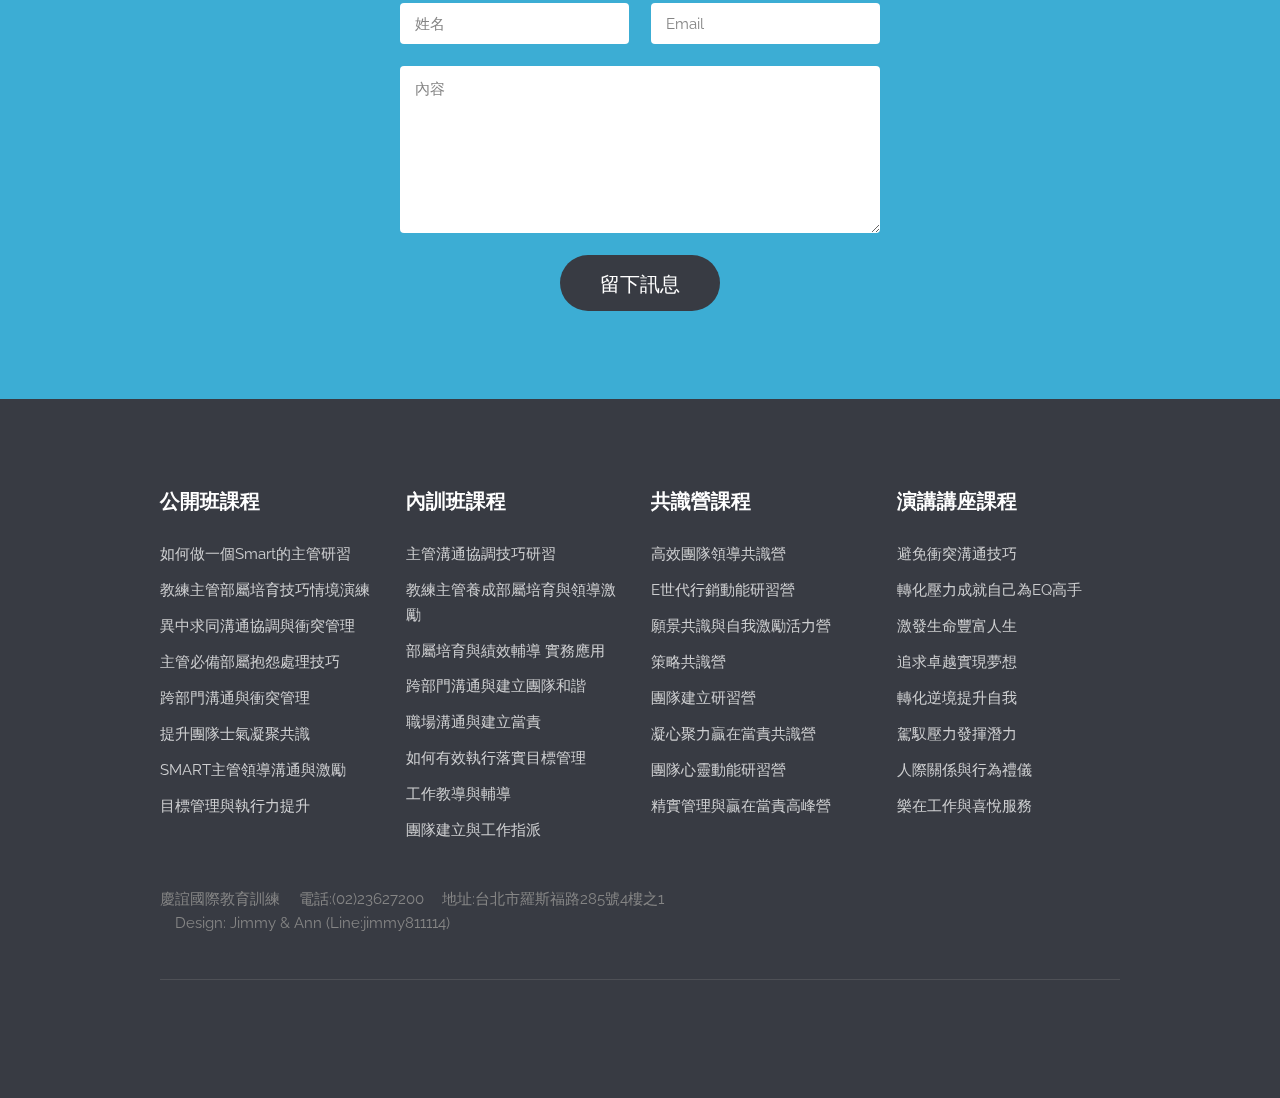
==== commit 240cf432: "[20191011] 版型功能完成" ====
--- a/src/main/resources/static/index.html
+++ b/src/main/resources/static/index.html
@@ -9,8 +9,8 @@
         <meta charset="UTF-8">
         <title>慶誼國際教育訓練</title>
         <meta http-equiv="content-type" content="text/html; charset=utf-8" />
-        <meta name="description" content="" />
-        <meta name="keywords" content="" />
+        <meta name="description" content="慶誼國際教育訓練機構" />
+        <meta name="keywords" content="慶誼,慶誼國際,Elook,elook,教育訓練,企業管理,楊慶祥,Gary" />
         <!--[if lte IE 8]><script src="js/html5shiv.js"></script><![endif]-->
         <script src="js/jquery.min.js"></script>
         <script src="js/skel.min.js"></script>
@@ -21,6 +21,18 @@
         <link rel="stylesheet" href="css/style.css" />
         <link rel="stylesheet" href="css/style-xlarge.css" />        
         </noscript>
+
+        <!-- Global site tag (gtag.js) - Google Analytics -->
+        <script async src="https://www.googletagmanager.com/gtag/js?id=UA-151925297-1"></script>
+        <script>
+            window.dataLayer = window.dataLayer || [];
+            function gtag() {
+                dataLayer.push(arguments);
+            }
+            gtag('js', new Date());
+
+            gtag('config', 'UA-151925297-1');
+        </script>
 
         <script>
             var images = [
@@ -36,13 +48,13 @@
 
         <!-- Header -->
         <header id="header">
-            <h1><a href="index.html">楊慶祥 官方首頁</a></h1>
+            <h1><a href="index.html"><span style="font-size: 1.5em">楊慶祥</span> 官方首頁</a></h1>
             <nav id="nav">
                 <ul>
-                    <li><a href="index.html">講師簡介</a></li>
+                    <li><a href="gary.html">講師簡介</a></li>
                     <li><a href="class.html">授課領域</a></li>
-                    <li><a href="elements.html">課程照片</a></li>                                                     
-                    <li><a href="elements.html">關於慶誼</a></li>                                     
+                    <li><a href="picture.html">課程照片</a></li>                                                     
+                    <li><a href="company.html">關於慶誼</a></li>                                     
                 </ul>
             </nav>
         </header>
@@ -53,7 +65,7 @@
             <p>生命喜悅樂在工作、感恩與分享</p>
             <ul class="actions">
                 <li>
-                    <a href="#" class="button big">想了解更多</a>
+                    <a href="#three" class="button big">想了解更多</a>
                 </li>
             </ul>
         </section>
@@ -63,54 +75,68 @@
             <div class="container">
                 <header class="major">
                     <h2>我們的服務項目</h2>
-                    <p>『幫助自己和別人找到更好的自己成就人生』</p>
+                    <p>如何快速提升主管『<strong><span style="color: #ff6600;">用人技巧</span></strong>』與『<strong><span style="color: #ff6600;">高效領導</span></strong>』『<strong><span style="color: #ff6600;">目標執行</span></strong>』</p>
+                    <p>如何準確判斷『<strong><span style="color: #0044BB;">適任人才</span></strong>』與『<strong><span style="color: #0044BB;">不適任人才</span></strong>』『<strong><span style="color: #0044BB;">問題處理</span></strong>』</p>
+                    <p>如何有效『<strong><span style="color: #C10066;">激勵部屬熱情</span></strong>』與『<strong><span style="color: #C10066;">樂在工作</span></strong>』使其提升高績效競爭力</p>
                 </header>
                 <div class="row 150%">
                     <div class="6u 12u$(medium)">
-                        <section class="box">
-                            <i class="icon big rounded color1 fa-archive"></i>
-                            <h3>公開班課程</h3>
-                            <ul>
-                                <li>Dolor pulvinar etiam magna etiam.</li>
-                                <li>Sagittis adipiscing lorem eleifend.</li>
-                                <li>Felis enim feugiat dolore viverra.</li>
-                            </ul>
-                        </section>
+                        <a href="#three">
+                            <section class="box">
+                                <i class="icon big rounded color1 fa-archive"></i>
+                                <h3>公開班課程</h3>
+                                <ul style="text-align: left;">
+                                    <li><b><font style="color:#E63F00">【最受企業主管喜愛】 Smart主管系列八堂培訓課程</font></b></li>
+                                    <li>培訓方式：<b><font style="color:#0044BB;font-size:1.2em">40%</font></b> 講授<b><font style="color:#C10066;font-size:1.2em">60%</font></b>案例討論</li>
+                                    <li>培訓時間： 6 ~ 7 小時</li>
+                                    <li>適合對象：基層、中高階主管、企業顧問對課程感興趣者</li>
+                                </ul>
+                            </section>
+                        </a>
                     </div>
                     <div class="6u 12u$(medium)">
-                        <section class="box">
-                            <i class="icon big rounded color9 fa-group"></i>
-                            <h3>內訓班課程</h3>
-                            <ul>
-                                <li>Dolor pulvinar etiam magna etiam.</li>
-                                <li>Sagittis adipiscing lorem eleifend.</li>
-                                <li>Felis enim feugiat dolore viverra.</li>
-                            </ul>
-                        </section>
+                        <a href="#three">
+                            <section class="box">
+                                <i class="icon big rounded color9 fa-group"></i>
+                                <h3>內訓班課程</h3>
+                                <ul style="text-align: left;">
+                                    <li><b><font style="color:#E63F00">【領導統御/部屬培育/工作教導/績效培育】八種課程</font></b></li>
+                                    <li>培訓方式：針對<b><font style="color:#0044BB;font-size:1.2em">企業</font></b>提供<b><font style="color:#C10066;font-size:1.2em">客製化</font></b>課程設計</li>
+                                    <li>培訓時間： 3 ~ 42 小時</li>
+                                    <li>適合對象：公民營組織、政府、企業、學校等機構</li>
+                                </ul>
+                            </section>
+                        </a>
                     </div>                   
                 </div>
                 <div class="row 150%">
                     <div class="6u 12u$(medium)">
-                        <section class="box">
-                            <i class="icon big rounded color11 fa-graduation-cap"></i>
-                            <h3>共識營課程</h3>
-                            <ul>
-                                <li>Dolor pulvinar etiam magna etiam.</li>
-                                <li>Sagittis adipiscing lorem eleifend.</li>
-                                <li>Felis enim feugiat dolore viverra.</li>
-                            </ul>
-                        </section>
+                        <a href="#three">
+                            <section class="box">
+                                <i class="icon big rounded color11 fa-graduation-cap"></i>
+                                <h3>共識營課程</h3>
+                                <ul style="text-align: left;">
+                                    <li><b><font style="color:#E63F00">【強化團隊共識/目標/向心力/責任感】八種課程</font></b></li>
+                                    <li>培訓方式：專案課程<b><font style="color:#0044BB;font-size:1.2em">規劃</font></b>，<b><font style="color:#C10066;font-size:1.2em">解決</font></b>團隊現況問題</li>
+                                    <li>培訓時間： 7 ~ 21 小時 (適專案需求)</li>
+                                    <li>適合對象：公民營組織、政府、企業、學校等機構</li>
+                                </ul>
+                            </section>
+                        </a>
                     </div>
                     <div class="6u 12u$(medium)">
-                        <section class="box">
-                            <i class="icon big rounded color6 fa-ticket"></i>
-                            <h3>演講講座課程</h3>
-                            <ul>
-                                <li>Dolor pulvinar etiam magna etiam.</li>
-                                <li>Sagittis adipiscing lorem eleifend.</li>
-                                <li>Felis enim feugiat dolore viverra.</li>
-                            </ul>
-                        </section>
+                        <a href="#three">
+                            <section class="box">
+                                <i class="icon big rounded color6 fa-ticket"></i>
+                                <h3>演講講座課程</h3>
+                                <ul style="text-align: left;">
+                                    <li><b><font style="color:#E63F00">【激發生命潛力/壓力/情緒管理】八種課程</font></b></li>
+                                    <li>培訓方式：視個案<b><font style="color:#0044BB;font-size:1.2em">需求</font></b><b><font style="color:#C10066;font-size:1.2em">規劃</font></b></li>
+                                    <li>培訓時間：講座方式或分組討論</li>
+                                    <li>適合對象：一般社會民眾或社團組織</li>
+                                </ul>
+                            </section>
+                        </a>
                     </div>                   
                 </div>
                 <header class="major">
@@ -121,21 +147,21 @@
                     <div class="4u 12u$(medium)">
                         <a href="class.html#one">
                             <div class="pic">
-                                <image src="/images/class1.png" style="width: 100%;height: 100%;object-fit:cover">                         
+                                <image src="/images/class1.png" style="width: 100%;height: 100%;object-fit:cover;margin:10px">                         
                             </div>
                         </a>
                     </div>
                     <div class="4u 12u$(medium)"> 
                         <a href="class.html#two">
                             <div class="pic">
-                                <image src="/images/class2.png" style="width: 100%;height: 100%;object-fit:cover"> 
+                                <image src="/images/class2.png" style="width: 100%;height: 100%;object-fit:cover;margin:10px"> 
                             </div>      
                         </a>
                     </div>         
                     <div class="4u 12u$(medium)"> 
                         <a href="class.html#three">
                             <div class="pic">
-                                <image src="/images/class3.png" style="width: 100%;height: 100%;object-fit:cover"> 
+                                <image src="/images/class3.png" style="width: 100%;height: 100%;object-fit:cover;margin:10px"> 
                             </div>    
                         </a>
                     </div>         
@@ -144,21 +170,21 @@
                     <div class="4u 12u$(medium)"> 
                         <a href="class.html#four">
                             <div class="pic">
-                                <image src="/images/class4.png" style="width: 100%;height: 100%;object-fit:cover">                         
+                                <image src="/images/class4.png" style="width: 100%;height: 100%;object-fit:cove;margin:10px">                         
                             </div>
                         </a>
                     </div>
                     <div class="4u 12u$(medium)"> 
                         <a href="class.html#five">
                             <div class="pic">
-                                <image src="/images/class5.png" style="width: 100%;height: 100%;object-fit:cover"> 
+                                <image src="/images/class5.png" style="width: 100%;height: 100%;object-fit:cover;margin:10px"> 
                             </div>          
                         </a>
                     </div>         
                     <div class="4u 12u$(medium)"> 
                         <a href="class.html#six">
                             <div class="pic">
-                                <image src="/images/class6.png" style="width: 100%;height: 100%;object-fit:cover"> 
+                                <image src="/images/class6.png" style="width: 100%;height: 100%;object-fit:cover;margin:10px"> 
                             </div>       
                         </a>
                     </div>                              
@@ -171,7 +197,7 @@
             <div class="container">
                 <header class="major">
                     <h2>社群平台</h2>
-                    <p>歡迎加入我們的粉絲團了解更多最新消息</p>
+                    <p>歡迎加入我們的粉絲團了解更多最新消息<br>最新消息隨時發布臉書粉絲團Line官方帳號歡迎加入</p>                    
                 </header>
                 <section class="profiles">
                     <div class="row">
@@ -193,13 +219,10 @@
                         <section class="3u$ 6u$(medium) 12u$(xsmall) profile">
                             <img src="images/youtube.png" alt="" />
                             <h4>Youtube頻道</h4>
-                            <p><a href="https://www.youtube.com/user/gary0935756558" target="_blank" class="button alt"><font style="margin-left:10px;margin-right:10px">慶誼教育</font></a></p>
+                            <p><a href="https://www.youtube.com/user/gary0935756558" target="_blank" class="button alt"><font style="margin-left:10px;margin-right:10px">慶誼教育頻道</font></a></p>
                         </section>
                     </div>
                 </section>
-                <footer>
-                    <p>我們的最新消息隨時發布在臉書粉絲團及Line官方帳號，歡迎加入<br>如需要了解詳請請加入Line公關帳號喔</p>     
-                </footer>
             </div>
         </section>
 
@@ -208,9 +231,10 @@
             <div class="container">
                 <header class="major">
                     <h2 id="result">與我們聯繫</h2>
-                    <p>歡迎留下您的建議與疑問，我們會盡快與您聯絡</p>
-                    <h3><a target="_blank" href="tel:0223627200">Phone: (02)23627200</a></h3>
+                    <p>歡迎留下您的建議與疑問或加入Line，我們會盡快與您聯絡</p>
+                    <h3><a target="_blank" href="tel:0223627200">Tel: (02)23627200</a></h3>
                     <h3><a target="_blank" href="mailto:elook123@seed.net.tw">Email: elook123@seed.net.tw</a></h3>
+                    <a href="http://nav.cx/pIUgu1M"><img src="https://scdn.line-apps.com/n/line_add_friends/btn/zh-Hant.png" alt="加入好友" height="36" border="0"></a>
                 </header>
             </div>
             <div class="container 50%">
@@ -227,7 +251,7 @@
                         </div>
                         <div class="12u$">
                             <ul class="actions">
-                                <li><input id="sendBtn" value="傳送訊息" class="special big" type="button" onclick="sendMessage();"></li>
+                                <li><input id="sendBtn" value="留下訊息" class="special big" type="button" onclick="sendMessage();"></li>
                             </ul>
                         </div>
                     </div>
@@ -243,62 +267,63 @@
                         <section class="3u 6u(medium) 12u$(small)">
                             <h3>公開班課程</h3>
                             <ul class="unstyled">
-                                <li><a href="#">如何做一個Smart的主管研習</a></li>
-                                <li><a href="#">教練式主管的部屬培育技巧情境演練</a></li>
-                                <li><a href="#">異中求同溝通協調與衝突管理</a></li>
-                                <li><a href="#">主管必備部屬抱怨處理技巧</a></li>
-                                <li><a href="#">跨部門溝通與衝突管理</a></li>
-                                <li><a href="#">提升團隊士氣凝聚共識</a></li>
-                                <li><a href="#">SMART主管領導溝通與激勵</a></li>
-                                <li><a href="#">目標管理與執行力提升</a></li>
+                                <li><a href="index.html#three">如何做一個Smart的主管研習</a></li>
+                                <li><a href="index.html#three">教練主管部屬培育技巧情境演練</a></li>
+                                <li><a href="index.html#three">異中求同溝通協調與衝突管理</a></li>
+                                <li><a href="index.html#three">主管必備部屬抱怨處理技巧</a></li>
+                                <li><a href="index.html#three">跨部門溝通與衝突管理</a></li>
+                                <li><a href="index.html#three">提升團隊士氣凝聚共識</a></li>
+                                <li><a href="index.html#three">SMART主管領導溝通與激勵</a></li>
+                                <li><a href="index.html#three">目標管理與執行力提升</a></li>
                             </ul>
                         </section>
                         <section class="3u 6u$(medium) 12u$(small)">
                             <h3>內訓班課程</h3>
                             <ul class="unstyled">
-                                <li><a href="#">主管溝通協調技巧研習</a></li>
-                                <li><a href="#">教練型主管養成部屬培育與領導激勵</a></li>
-                                <li><a href="#">部屬培育與績效輔導 實務應用</a></li>
-                                <li><a href="#">跨部門溝通與建立團隊和諧</a></li>
-                                <li><a href="#">職場溝通與建立當責</a></li>
-                                <li><a href="#">如何有效執行落實目標管理</a></li>
-                                <li><a href="#">工作教導與輔導</a></li>
-                                <li><a href="#">團隊建立與工作指派</a></li>                                
+                                <li><a href="index.html#three">主管溝通協調技巧研習</a></li>
+                                <li><a href="index.html#three">教練主管養成部屬培育與領導激勵</a></li>
+                                <li><a href="index.html#three">部屬培育與績效輔導 實務應用</a></li>
+                                <li><a href="index.html#three">跨部門溝通與建立團隊和諧</a></li>
+                                <li><a href="index.html#three">職場溝通與建立當責</a></li>
+                                <li><a href="index.html#three">如何有效執行落實目標管理</a></li>
+                                <li><a href="index.html#three">工作教導與輔導</a></li>
+                                <li><a href="index.html#three">團隊建立與工作指派</a></li>                                
                             </ul>
                         </section>
                         <section class="3u 6u(medium) 12u$(small)">
                             <h3>共識營課程</h3>
                             <ul class="unstyled">
-                                <li><a href="#">高效團隊領導共識營</a></li>
-                                <li><a href="#">E世代行銷動能研習營</a></li>
-                                <li><a href="#">願景共識與自我激勵活力營</a></li>
-                                <li><a href="#">策略共識營</a></li>
-                                <li><a href="#">團隊建立研習營</a></li>
-                                <li><a href="#">凝心聚力贏在當責共識營</a></li>
-                                <li><a href="#">團隊心靈動能研習營</a></li>
-                                <li><a href="#">精實管理與贏在當責高峰營</a></li>
+                                <li><a href="index.html#three">高效團隊領導共識營</a></li>
+                                <li><a href="index.html#three">E世代行銷動能研習營</a></li>
+                                <li><a href="index.html#three">願景共識與自我激勵活力營</a></li>
+                                <li><a href="index.html#three">策略共識營</a></li>
+                                <li><a href="index.html#three">團隊建立研習營</a></li>
+                                <li><a href="index.html#three">凝心聚力贏在當責共識營</a></li>
+                                <li><a href="index.html#three">團隊心靈動能研習營</a></li>
+                                <li><a href="index.html#three">精實管理與贏在當責高峰營</a></li>
                             </ul>
                         </section>
                         <section class="3u$ 6u$(medium) 12u$(small)">
                             <h3>演講講座課程</h3>
                             <ul class="unstyled">
-                                <li><a href="#">避免衝突溝通技巧</a></li>
-                                <li><a href="#">轉化壓力成就自己為EQ高手</a></li>
-                                <li><a href="#">激發生命豐富人生</a></li>
-                                <li><a href="#">追求卓越實現夢想</a></li>
-                                <li><a href="#">轉化逆境提升自我</a></li>
-                                <li><a href="#">駕馭壓力發揮潛力</a></li>
-                                <li><a href="#">人際關係與行為禮儀</a></li>
-                                <li><a href="#">樂在工作與喜悅服務</a></li>
+                                <li><a href="index.html#three">避免衝突溝通技巧</a></li>
+                                <li><a href="index.html#three">轉化壓力成就自己為EQ高手</a></li>
+                                <li><a href="index.html#three">激發生命豐富人生</a></li>
+                                <li><a href="index.html#three">追求卓越實現夢想</a></li>
+                                <li><a href="index.html#three">轉化逆境提升自我</a></li>
+                                <li><a href="index.html#three">駕馭壓力發揮潛力</a></li>
+                                <li><a href="index.html#three">人際關係與行為禮儀</a></li>
+                                <li><a href="index.html#three">樂在工作與喜悅服務</a></li>
                             </ul>
                         </section>
                     </div>
                     <div class="8u 12u$(medium)">
                         <ul class="copyright">
-                            <li>All rights reserved.</li>
-                            <li>Design: <a href="https://line.me/ti/p/jimmy811114">Jimmy & Ann (Line:jimmy811114)</a></li>                            
+                            <li>慶誼國際教育訓練</li>                                                       
                             <li><a href='tel:0223627200'>電話:(02)23627200</a></li>
                             <li><a href="https://goo.gl/maps/cxgHAbomDFkN8o9g6">地址:台北市羅斯福路285號4樓之1</a></li>                            
+                            <br>
+                            <li>Design: <a href="https://line.me/ti/p/jimmy811114">Jimmy & Ann (Line:jimmy811114)</a></li> 
                         </ul>
                     </div>
                 </section>                
--- a/src/main/resources/static/css/style.css
+++ b/src/main/resources/static/css/style.css
@@ -575,6 +575,7 @@
 
 .image.fit img {
     width: 100%;
+    cursor: pointer;
 }
 
 /* List */
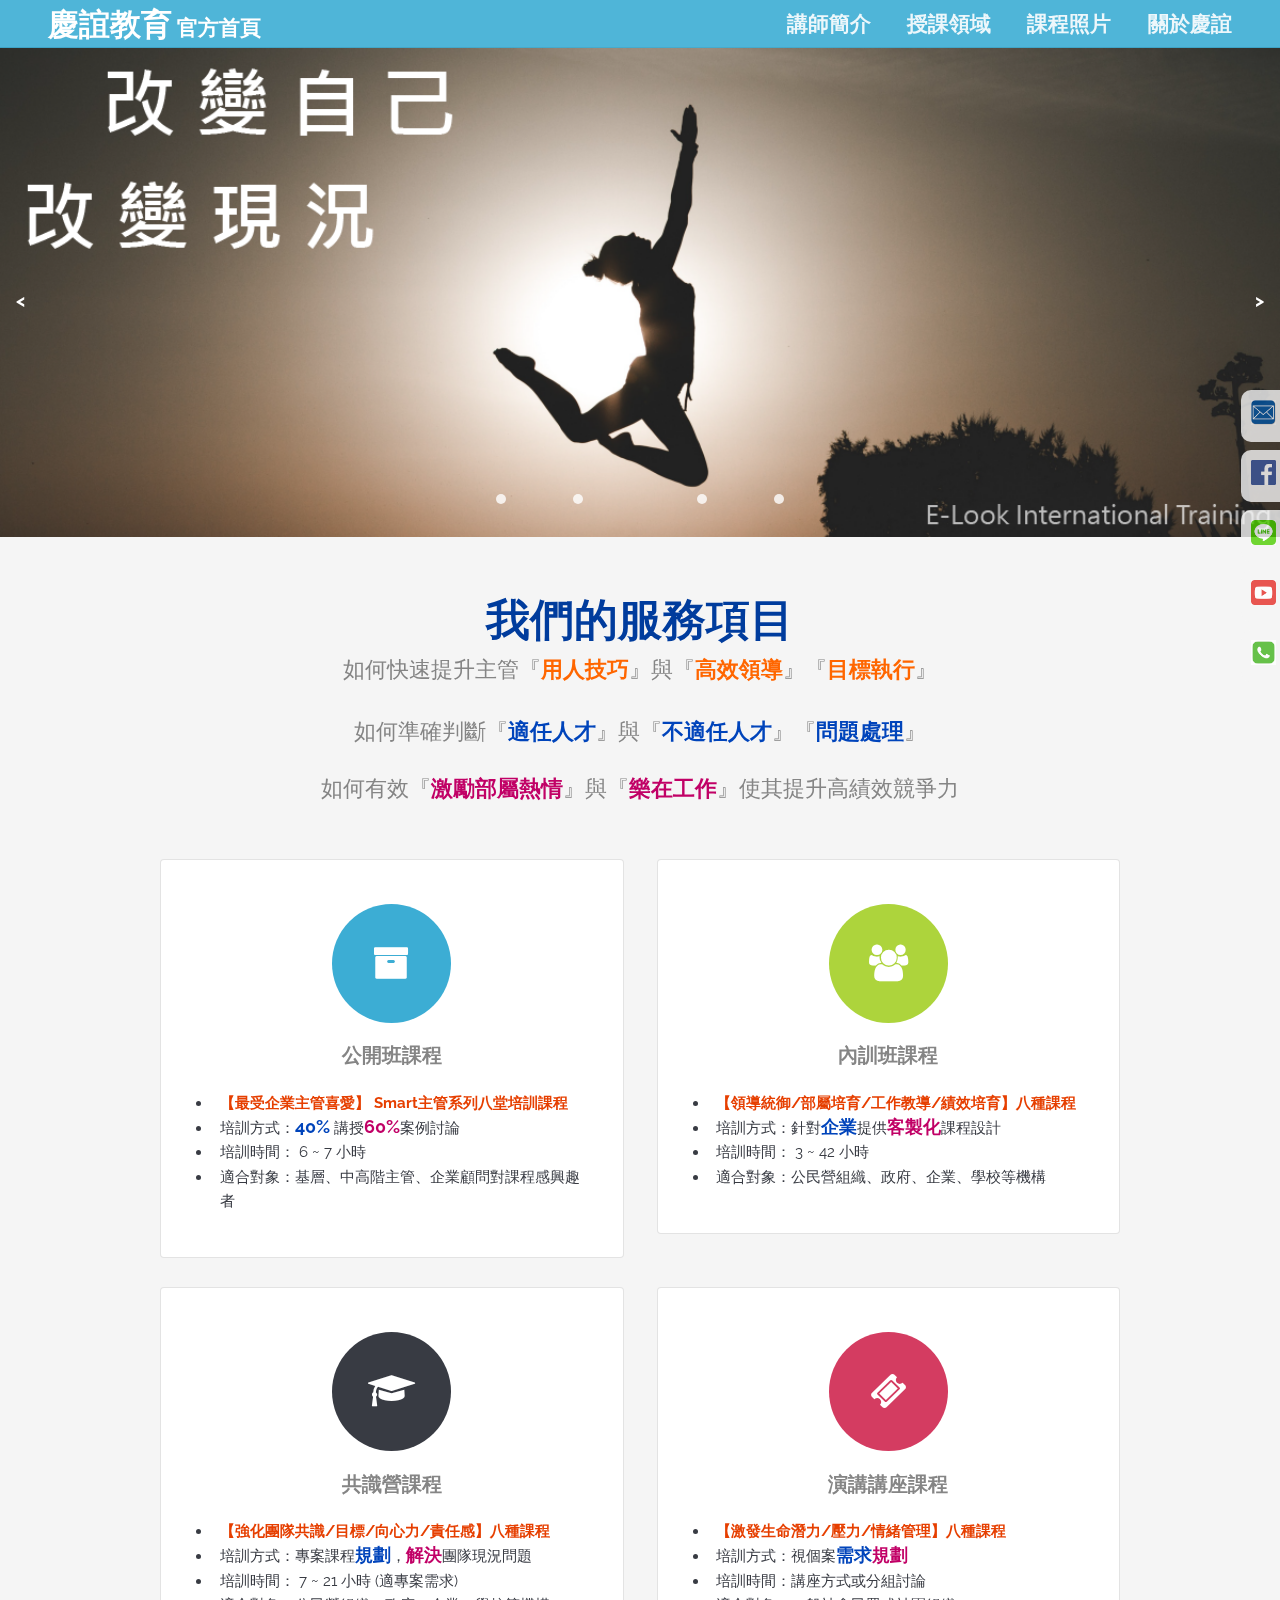
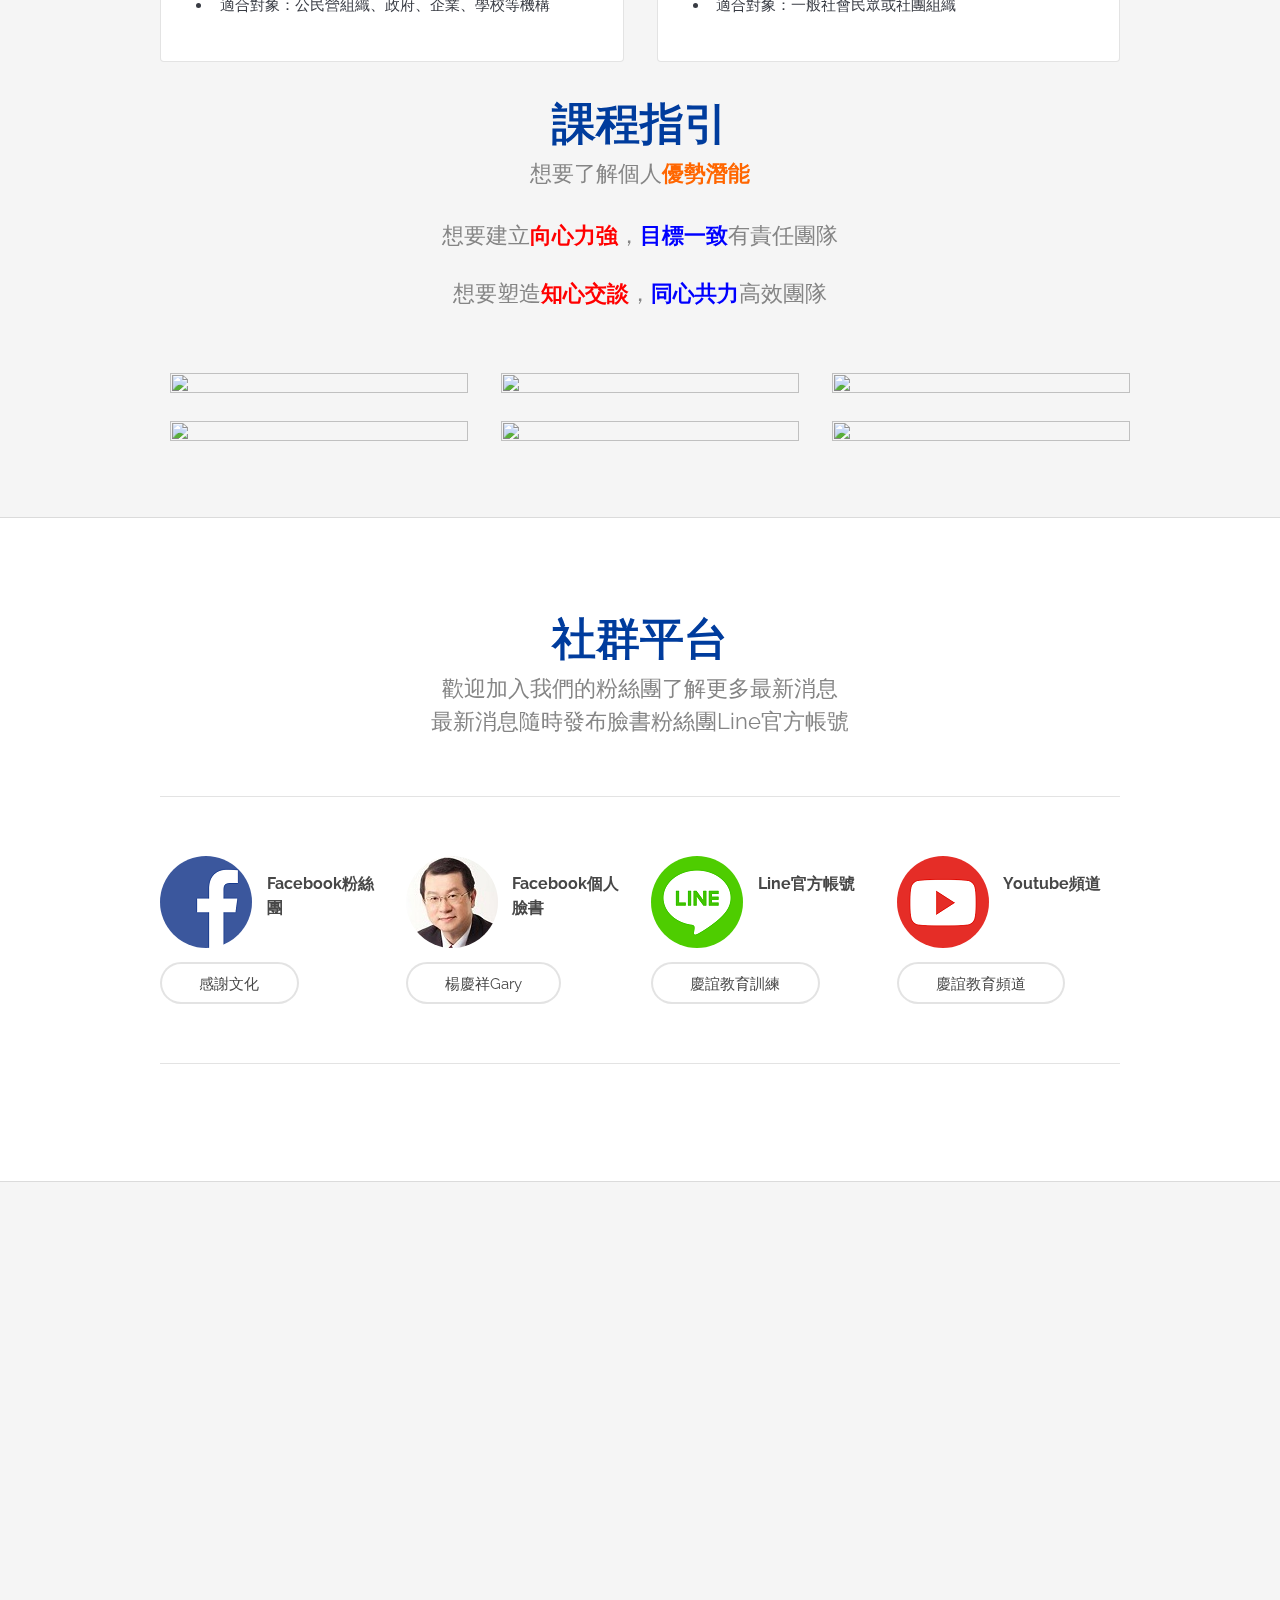
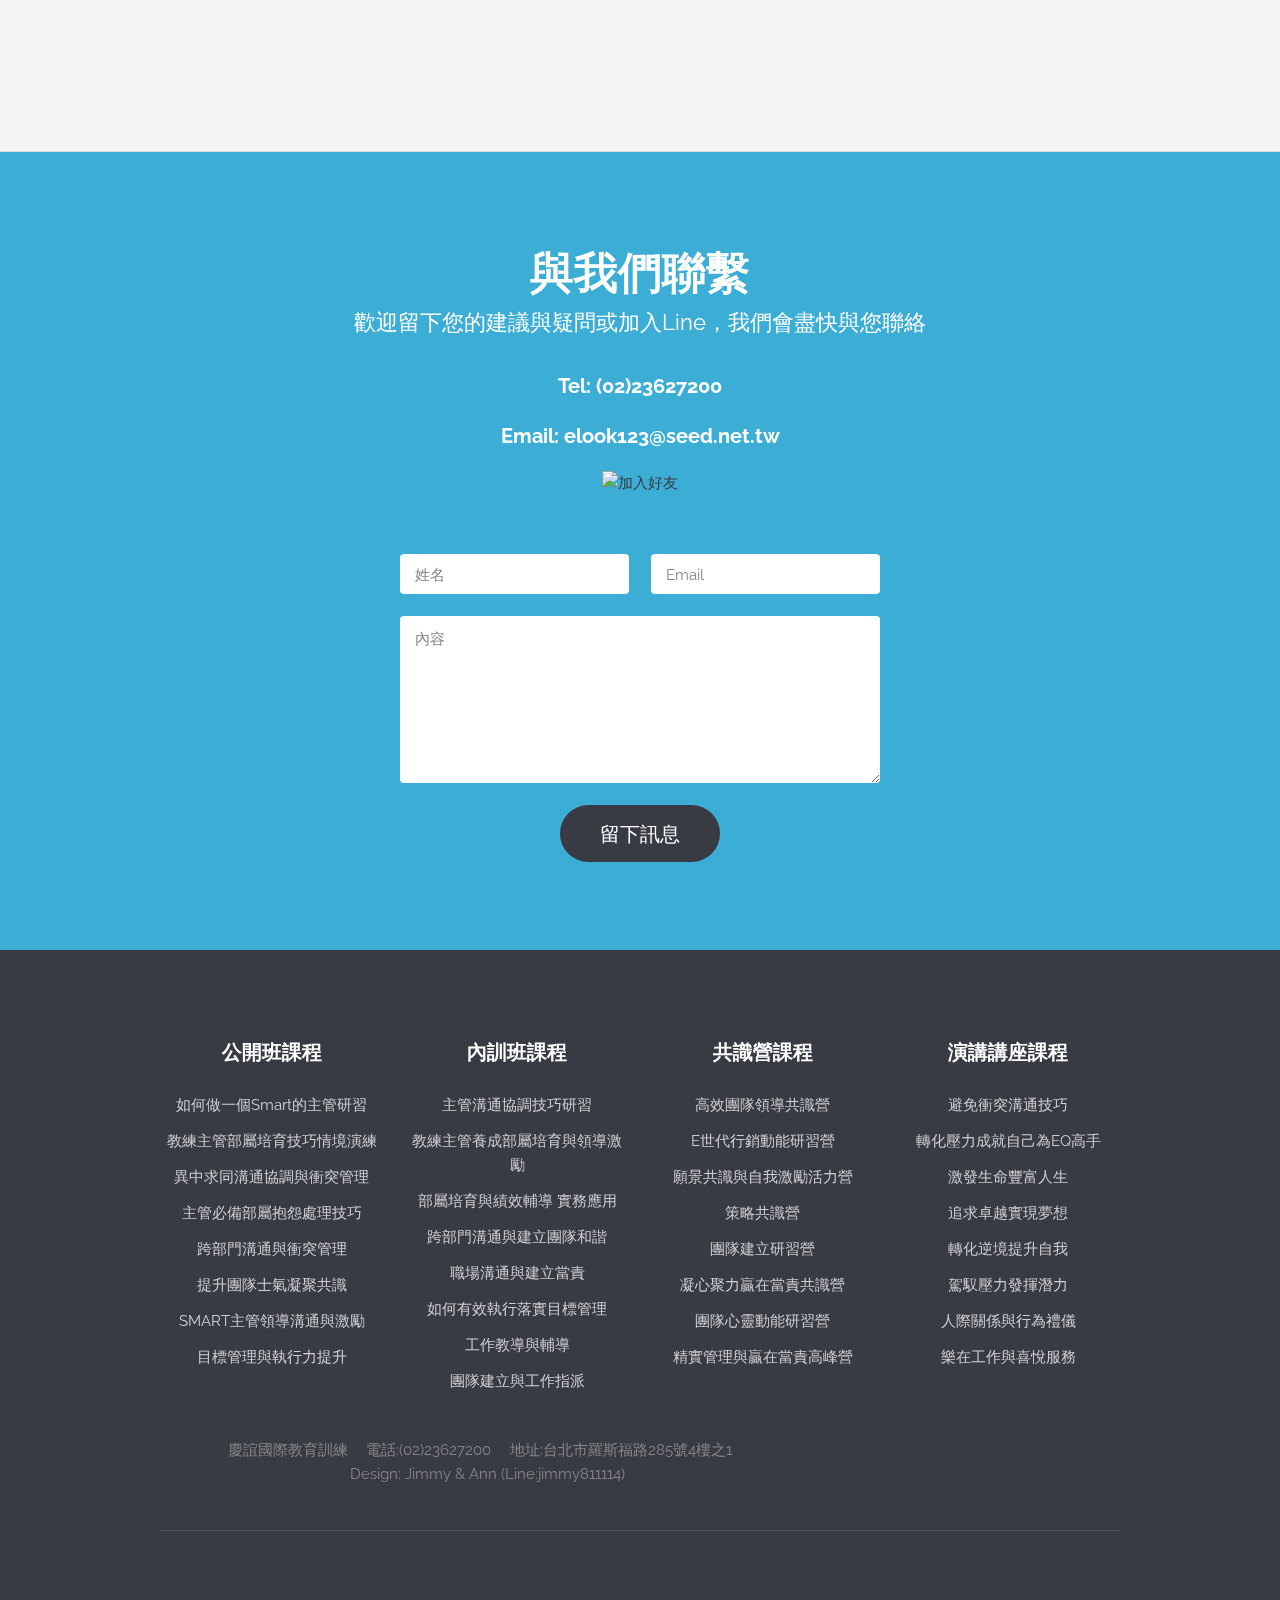
==== commit 59ee3c8d: "20191117圖片完成" ====
--- a/src/main/resources/static/index.html
+++ b/src/main/resources/static/index.html
@@ -19,7 +19,8 @@
         <noscript>
         <link rel="stylesheet" href="css/skel.css" />
         <link rel="stylesheet" href="css/style.css" />
-        <link rel="stylesheet" href="css/style-xlarge.css" />        
+        <link rel="stylesheet" href="css/style-xlarge.css" />    
+
         </noscript>
 
         <!-- Global site tag (gtag.js) - Google Analytics -->
@@ -33,22 +34,15 @@
 
             gtag('config', 'UA-151925297-1');
         </script>
-
-        <script>
-            var images = [
-                'url(../images/techer.png)',
-                'url(../images/banner.png)',
-                'url(../images/banner1.png)'
-            ];
-        </script>
         <link rel="stylesheet" href="css/elook.css" />
         <script src="js/IndexController.js"></script>
+
     </head>
     <body class="landing">
 
         <!-- Header -->
         <header id="header">
-            <h1><a href="index.html"><span style="font-size: 1.5em">楊慶祥</span> 官方首頁</a></h1>
+            <h1><a href="index.html"><span style="font-size: 1.5em">慶誼教育</span> 官方首頁</a></h1>
             <nav id="nav">
                 <ul>
                     <li><a href="gary.html">講師簡介</a></li>
@@ -60,300 +54,328 @@
         </header>
 
         <!-- Banner -->
-        <section id="banner">           
-            <h2>慶誼國際教育訓練</h2>
-            <p>生命喜悅樂在工作、感恩與分享</p>
-            <ul class="actions">
-                <li>
-                    <a href="#three" class="button big">想了解更多</a>
-                </li>
-            </ul>
+        <section>
+            <div class="slideshow-container">
+                <div class="mySlides fade">
+                    <img src="images/banner1.png" style="width:100%">
+                </div>
+                <div class="mySlides fade">
+                    <img src="images/banner2.png" style="width:100%">
+                </div>
+                <div class="mySlides fade">
+                    <img src="images/banner3.png" style="width:100%">
+                </div>
+                <div class="mySlides fade">
+                    <img src="images/banner4.png" style="width:100%">
+                </div>
+                <a class="prev" onclick="plusSlides(-1)"><</a>
+                <a class="next" onclick="plusSlides(1)">></a>
+                <div style="text-align:center">
+                    <span class="dot1" onclick="currentSlide(1)"></span> 
+                    <span class="dot2" onclick="currentSlide(2)"></span> 
+                    <span class="dot3" onclick="currentSlide(3)"></span> 
+                    <span class="dot4" onclick="currentSlide(4)"></span> 
+                </div>
+            </div>
+            <script src="js/SiderController.js"></script>
         </section>
-
-        <!-- One -->
-        <section id="one" class="wrapper style1 special">
-            <div class="container">
-                <header class="major">
-                    <h2>我們的服務項目</h2>
-                    <p>如何快速提升主管『<strong><span style="color: #ff6600;">用人技巧</span></strong>』與『<strong><span style="color: #ff6600;">高效領導</span></strong>』『<strong><span style="color: #ff6600;">目標執行</span></strong>』</p>
-                    <p>如何準確判斷『<strong><span style="color: #0044BB;">適任人才</span></strong>』與『<strong><span style="color: #0044BB;">不適任人才</span></strong>』『<strong><span style="color: #0044BB;">問題處理</span></strong>』</p>
-                    <p>如何有效『<strong><span style="color: #C10066;">激勵部屬熱情</span></strong>』與『<strong><span style="color: #C10066;">樂在工作</span></strong>』使其提升高績效競爭力</p>
-                </header>
-                <div class="row 150%">
-                    <div class="6u 12u$(medium)">
-                        <a href="#three">
-                            <section class="box">
-                                <i class="icon big rounded color1 fa-archive"></i>
-                                <h3>公開班課程</h3>
-                                <ul style="text-align: left;">
-                                    <li><b><font style="color:#E63F00">【最受企業主管喜愛】 Smart主管系列八堂培訓課程</font></b></li>
-                                    <li>培訓方式：<b><font style="color:#0044BB;font-size:1.2em">40%</font></b> 講授<b><font style="color:#C10066;font-size:1.2em">60%</font></b>案例討論</li>
-                                    <li>培訓時間： 6 ~ 7 小時</li>
-                                    <li>適合對象：基層、中高階主管、企業顧問對課程感興趣者</li>
+        <div style="text-align:center">
+            <span 
+                </section>
+
+                <!-- One -->
+                <section id="one" class="wrapper style1 special">
+                    <div class="container">
+                        <header class="major">
+                            <h2>我們的服務項目</h2>
+                            <p>如何快速提升主管『<strong><span style="color: #ff6600;">用人技巧</span></strong>』與『<strong><span style="color: #ff6600;">高效領導</span></strong>』『<strong><span style="color: #ff6600;">目標執行</span></strong>』</p>
+                            <p>如何準確判斷『<strong><span style="color: #0044BB;">適任人才</span></strong>』與『<strong><span style="color: #0044BB;">不適任人才</span></strong>』『<strong><span style="color: #0044BB;">問題處理</span></strong>』</p>
+                            <p>如何有效『<strong><span style="color: #C10066;">激勵部屬熱情</span></strong>』與『<strong><span style="color: #C10066;">樂在工作</span></strong>』使其提升高績效競爭力</p>
+                        </header>
+                        <div class="row 150%">
+                            <div class="6u 12u$(medium)">
+                                <a href="#three">
+                                    <section class="box">
+                                        <i class="icon big rounded color1 fa-archive"></i>
+                                        <h3>公開班課程</h3>
+                                        <ul style="text-align: left;">
+                                            <li><b><font style="color:#E63F00">【最受企業主管喜愛】 Smart主管系列八堂培訓課程</font></b></li>
+                                            <li>培訓方式：<b><font style="color:#0044BB;font-size:1.2em">40%</font></b> 講授<b><font style="color:#C10066;font-size:1.2em">60%</font></b>案例討論</li>
+                                            <li>培訓時間： 6 ~ 7 小時</li>
+                                            <li>適合對象：基層、中高階主管、企業顧問對課程感興趣者</li>
+                                        </ul>
+                                    </section>
+                                </a>
+                            </div>
+                            <div class="6u 12u$(medium)">
+                                <a href="#three">
+                                    <section class="box">
+                                        <i class="icon big rounded color9 fa-group"></i>
+                                        <h3>內訓班課程</h3>
+                                        <ul style="text-align: left;">
+                                            <li><b><font style="color:#E63F00">【領導統御/部屬培育/工作教導/績效培育】八種課程</font></b></li>
+                                            <li>培訓方式：針對<b><font style="color:#0044BB;font-size:1.2em">企業</font></b>提供<b><font style="color:#C10066;font-size:1.2em">客製化</font></b>課程設計</li>
+                                            <li>培訓時間： 3 ~ 42 小時</li>
+                                            <li>適合對象：公民營組織、政府、企業、學校等機構</li>
+                                        </ul>
+                                    </section>
+                                </a>
+                            </div>                   
+                        </div>
+                        <div class="row 150%">
+                            <div class="6u 12u$(medium)">
+                                <a href="#three">
+                                    <section class="box">
+                                        <i class="icon big rounded color11 fa-graduation-cap"></i>
+                                        <h3>共識營課程</h3>
+                                        <ul style="text-align: left;">
+                                            <li><b><font style="color:#E63F00">【強化團隊共識/目標/向心力/責任感】八種課程</font></b></li>
+                                            <li>培訓方式：專案課程<b><font style="color:#0044BB;font-size:1.2em">規劃</font></b>，<b><font style="color:#C10066;font-size:1.2em">解決</font></b>團隊現況問題</li>
+                                            <li>培訓時間： 7 ~ 21 小時 (適專案需求)</li>
+                                            <li>適合對象：公民營組織、政府、企業、學校等機構</li>
+                                        </ul>
+                                    </section>
+                                </a>
+                            </div>
+                            <div class="6u 12u$(medium)">
+                                <a href="#three">
+                                    <section class="box">
+                                        <i class="icon big rounded color6 fa-ticket"></i>
+                                        <h3>演講講座課程</h3>
+                                        <ul style="text-align: left;">
+                                            <li><b><font style="color:#E63F00">【激發生命潛力/壓力/情緒管理】八種課程</font></b></li>
+                                            <li>培訓方式：視個案<b><font style="color:#0044BB;font-size:1.2em">需求</font></b><b><font style="color:#C10066;font-size:1.2em">規劃</font></b></li>
+                                            <li>培訓時間：講座方式或分組討論</li>
+                                            <li>適合對象：一般社會民眾或社團組織</li>
+                                        </ul>
+                                    </section>
+                                </a>
+                            </div>                   
+                        </div>                
+
+                        <header class="major">
+                            <h2>課程指引</h2>     
+                            <p>想要了解個人<strong><span style="color: #ff6600;">優勢潛能</span></strong></p>
+                            <p>想要建立<strong><span style="color: #ff0000;">向心力強</span></strong>，<strong><span style="color: #0000ff;">目標一致</span></strong>有責任團隊</p>
+                            <p>想要塑造<strong><span style="color: #ff0000;">知心交談</span></strong>，<strong><span style="color: #0000ff;">同心共力</span></strong>高效團隊</p>
+                        </header>
+                        <div class="row 150%">
+                            <div class="4u 12u$(medium)">
+                                <a href="class.html#one">
+                                    <div class="pic">
+                                        <image src="/images/class1.png" style="width: 100%;height: 100%;object-fit:cover;margin:10px">                         
+                                    </div>
+                                </a>
+                            </div>
+                            <div class="4u 12u$(medium)"> 
+                                <a href="class.html#two">
+                                    <div class="pic">
+                                        <image src="/images/class2.png" style="width: 100%;height: 100%;object-fit:cover;margin:10px"> 
+                                    </div>      
+                                </a>
+                            </div>         
+                            <div class="4u 12u$(medium)"> 
+                                <a href="class.html#three">
+                                    <div class="pic">
+                                        <image src="/images/class3.png" style="width: 100%;height: 100%;object-fit:cover;margin:10px"> 
+                                    </div>    
+                                </a>
+                            </div>         
+                        </div>
+                        <div class="row 150%">
+                            <div class="4u 12u$(medium)"> 
+                                <a href="class.html#four">
+                                    <div class="pic">
+                                        <image src="/images/class4.png" style="width: 100%;height: 100%;object-fit:cove;margin:10px">                         
+                                    </div>
+                                </a>
+                            </div>
+                            <div class="4u 12u$(medium)"> 
+                                <a href="class.html#five">
+                                    <div class="pic">
+                                        <image src="/images/class5.png" style="width: 100%;height: 100%;object-fit:cover;margin:10px"> 
+                                    </div>          
+                                </a>
+                            </div>         
+                            <div class="4u 12u$(medium)"> 
+                                <a href="class.html#six">
+                                    <div class="pic">
+                                        <image src="/images/class6.png" style="width: 100%;height: 100%;object-fit:cover;margin:10px"> 
+                                    </div>       
+                                </a>
+                            </div>                              
+                        </div>
+                    </div>
+                </section>
+
+
+                <!-- Two -->
+                <section id="two" class="wrapper style2 special">
+                    <div class="container">
+                        <header class="major">
+                            <h2>社群平台</h2>
+                            <p>歡迎加入我們的粉絲團了解更多最新消息<br>最新消息隨時發布臉書粉絲團Line官方帳號</p>                    
+                        </header>
+                        <section class="profiles">
+                            <div class="row">
+                                <section class="3u 6u(medium) 12u$(xsmall) profile">
+                                    <img src="images/facebook.png" alt="" />
+                                    <h4>Facebook粉絲團</h4>
+                                    <p><a href="https://www.facebook.com/garyyangfans/" target="_blank" class="button alt"><font style="margin-left:10px;margin-right:10px">感謝文化</font></a></p>
+                                </section>
+                                <section class="3u 6u$(medium) 12u$(xsmall) profile">
+                                    <img src="images/gary.jpg" alt="" />
+                                    <h4>Facebook個人臉書</h4>
+                                    <p><a href="https://www.facebook.com/GaryYangTraining/" target="_blank" class="button alt"><font style="margin-left:10px;margin-right:10px">楊慶祥Gary</font></a></p>
+                                </section>
+                                <section class="3u 6u(medium) 12u$(xsmall) profile">
+                                    <img src="images/line.png" alt="" />
+                                    <h4>Line官方帳號</h4>
+                                    <p><a href="https://line.me/ti/p/@693onxnf" target="_blank" class="button alt"><font style="margin-left:10px;margin-right:10px">慶誼教育訓練</font></a></p>
+                                </section>
+                                <section class="3u$ 6u$(medium) 12u$(xsmall) profile">
+                                    <img src="images/youtube.png" alt="" />
+                                    <h4>Youtube頻道</h4>
+                                    <p><a href="https://www.youtube.com/user/gary0935756558" target="_blank" class="button alt"><font style="margin-left:10px;margin-right:10px">慶誼教育頻道</font></a></p>
+                                </section>
+                            </div>
+                        </section>
+                    </div>
+                </section>
+
+                <section class="wrapper style1 special">                        
+                    <div class="container 60%">
+                        <iframe width=100% height="415" src="https://www.youtube.com/embed/U0porcN1gGs" frameborder="0" allow="accelerometer; autoplay; encrypted-media; gyroscope; picture-in-picture" allowfullscreen></iframe> 
+                    </div>
+                </section>
+                <!-- Three -->
+                <section id="three" class="wrapper style3 special">
+                    <div class="container">
+                        <header class="major">
+                            <h2 id="result">與我們聯繫</h2>
+                            <p>歡迎留下您的建議與疑問或加入Line，我們會盡快與您聯絡</p>
+                            <h3><a target="_blank" href="tel:0223627200">Tel: (02)23627200</a></h3>
+                            <h3><a target="_blank" href="mailto:elook123@seed.net.tw">Email: elook123@seed.net.tw</a></h3>
+                            <a href="http://nav.cx/pIUgu1M"><img src="https://scdn.line-apps.com/n/line_add_friends/btn/zh-Hant.png" alt="加入好友" height="36" border="0"></a>
+                        </header>
+                    </div>
+                    <div class="container 50%">
+                        <form action="#" method="post">
+                            <div class="row uniform">
+                                <div class="6u 12u$(small)">
+                                    <input name="name" id="name" value="" placeholder="姓名" type="text" required>
+                                </div>
+                                <div class="6u$ 12u$(small)">
+                                    <input name="email" id="email" value="" placeholder="Email" type="email" required>
+                                </div>
+                                <div class="12u$">
+                                    <textarea name="message" id="message" placeholder="內容" rows="6" required></textarea>
+                                </div>
+                                <div class="12u$">
+                                    <ul class="actions">
+                                        <li><input id="sendBtn" value="留下訊息" class="special big" type="button" onclick="sendMessage();"></li>
+                                    </ul>
+                                </div>
+                            </div>
+                        </form>
+                    </div>
+                </section>
+
+                <!-- Footer -->
+                <footer id="footer">            
+                    <div class="container">
+                        <section class="links">
+                            <div class="row">
+                                <section class="3u 6u(medium) 12u$(small)">
+                                    <h3>公開班課程</h3>
+                                    <ul class="unstyled">
+                                        <li><a href="index.html#three">如何做一個Smart的主管研習</a></li>
+                                        <li><a href="index.html#three">教練主管部屬培育技巧情境演練</a></li>
+                                        <li><a href="index.html#three">異中求同溝通協調與衝突管理</a></li>
+                                        <li><a href="index.html#three">主管必備部屬抱怨處理技巧</a></li>
+                                        <li><a href="index.html#three">跨部門溝通與衝突管理</a></li>
+                                        <li><a href="index.html#three">提升團隊士氣凝聚共識</a></li>
+                                        <li><a href="index.html#three">SMART主管領導溝通與激勵</a></li>
+                                        <li><a href="index.html#three">目標管理與執行力提升</a></li>
+                                    </ul>
+                                </section>
+                                <section class="3u 6u$(medium) 12u$(small)">
+                                    <h3>內訓班課程</h3>
+                                    <ul class="unstyled">
+                                        <li><a href="index.html#three">主管溝通協調技巧研習</a></li>
+                                        <li><a href="index.html#three">教練主管養成部屬培育與領導激勵</a></li>
+                                        <li><a href="index.html#three">部屬培育與績效輔導 實務應用</a></li>
+                                        <li><a href="index.html#three">跨部門溝通與建立團隊和諧</a></li>
+                                        <li><a href="index.html#three">職場溝通與建立當責</a></li>
+                                        <li><a href="index.html#three">如何有效執行落實目標管理</a></li>
+                                        <li><a href="index.html#three">工作教導與輔導</a></li>
+                                        <li><a href="index.html#three">團隊建立與工作指派</a></li>                                
+                                    </ul>
+                                </section>
+                                <section class="3u 6u(medium) 12u$(small)">
+                                    <h3>共識營課程</h3>
+                                    <ul class="unstyled">
+                                        <li><a href="index.html#three">高效團隊領導共識營</a></li>
+                                        <li><a href="index.html#three">E世代行銷動能研習營</a></li>
+                                        <li><a href="index.html#three">願景共識與自我激勵活力營</a></li>
+                                        <li><a href="index.html#three">策略共識營</a></li>
+                                        <li><a href="index.html#three">團隊建立研習營</a></li>
+                                        <li><a href="index.html#three">凝心聚力贏在當責共識營</a></li>
+                                        <li><a href="index.html#three">團隊心靈動能研習營</a></li>
+                                        <li><a href="index.html#three">精實管理與贏在當責高峰營</a></li>
+                                    </ul>
+                                </section>
+                                <section class="3u$ 6u$(medium) 12u$(small)">
+                                    <h3>演講講座課程</h3>
+                                    <ul class="unstyled">
+                                        <li><a href="index.html#three">避免衝突溝通技巧</a></li>
+                                        <li><a href="index.html#three">轉化壓力成就自己為EQ高手</a></li>
+                                        <li><a href="index.html#three">激發生命豐富人生</a></li>
+                                        <li><a href="index.html#three">追求卓越實現夢想</a></li>
+                                        <li><a href="index.html#three">轉化逆境提升自我</a></li>
+                                        <li><a href="index.html#three">駕馭壓力發揮潛力</a></li>
+                                        <li><a href="index.html#three">人際關係與行為禮儀</a></li>
+                                        <li><a href="index.html#three">樂在工作與喜悅服務</a></li>
+                                    </ul>
+                                </section>
+                            </div>
+                            <div class="8u 12u$(medium)">
+                                <ul class="copyright">
+                                    <li>慶誼國際教育訓練</li>                                                       
+                                    <li><a href='tel:0223627200'>電話:(02)23627200</a></li>
+                                    <li><a href="https://goo.gl/maps/cxgHAbomDFkN8o9g6">地址:台北市羅斯福路285號4樓之1</a></li>                            
+                                    <br>
+                                    <li>Design: <a href="https://line.me/ti/p/jimmy811114">Jimmy & Ann (Line:jimmy811114)</a></li> 
                                 </ul>
-                            </section>
-                        </a>
-                    </div>
-                    <div class="6u 12u$(medium)">
-                        <a href="#three">
-                            <section class="box">
-                                <i class="icon big rounded color9 fa-group"></i>
-                                <h3>內訓班課程</h3>
-                                <ul style="text-align: left;">
-                                    <li><b><font style="color:#E63F00">【領導統御/部屬培育/工作教導/績效培育】八種課程</font></b></li>
-                                    <li>培訓方式：針對<b><font style="color:#0044BB;font-size:1.2em">企業</font></b>提供<b><font style="color:#C10066;font-size:1.2em">客製化</font></b>課程設計</li>
-                                    <li>培訓時間： 3 ~ 42 小時</li>
-                                    <li>適合對象：公民營組織、政府、企業、學校等機構</li>
-                                </ul>
-                            </section>
-                        </a>
-                    </div>                   
-                </div>
-                <div class="row 150%">
-                    <div class="6u 12u$(medium)">
-                        <a href="#three">
-                            <section class="box">
-                                <i class="icon big rounded color11 fa-graduation-cap"></i>
-                                <h3>共識營課程</h3>
-                                <ul style="text-align: left;">
-                                    <li><b><font style="color:#E63F00">【強化團隊共識/目標/向心力/責任感】八種課程</font></b></li>
-                                    <li>培訓方式：專案課程<b><font style="color:#0044BB;font-size:1.2em">規劃</font></b>，<b><font style="color:#C10066;font-size:1.2em">解決</font></b>團隊現況問題</li>
-                                    <li>培訓時間： 7 ~ 21 小時 (適專案需求)</li>
-                                    <li>適合對象：公民營組織、政府、企業、學校等機構</li>
-                                </ul>
-                            </section>
-                        </a>
-                    </div>
-                    <div class="6u 12u$(medium)">
-                        <a href="#three">
-                            <section class="box">
-                                <i class="icon big rounded color6 fa-ticket"></i>
-                                <h3>演講講座課程</h3>
-                                <ul style="text-align: left;">
-                                    <li><b><font style="color:#E63F00">【激發生命潛力/壓力/情緒管理】八種課程</font></b></li>
-                                    <li>培訓方式：視個案<b><font style="color:#0044BB;font-size:1.2em">需求</font></b><b><font style="color:#C10066;font-size:1.2em">規劃</font></b></li>
-                                    <li>培訓時間：講座方式或分組討論</li>
-                                    <li>適合對象：一般社會民眾或社團組織</li>
-                                </ul>
-                            </section>
-                        </a>
-                    </div>                   
-                </div>
-                <header class="major">
-                    <h2>課程指引</h2>     
-                    <p>『生命喜悅來自樂在工作、感恩與分享』</p>
-                </header>
-                <div class="row 150%">
-                    <div class="4u 12u$(medium)">
-                        <a href="class.html#one">
-                            <div class="pic">
-                                <image src="/images/class1.png" style="width: 100%;height: 100%;object-fit:cover;margin:10px">                         
-                            </div>
-                        </a>
-                    </div>
-                    <div class="4u 12u$(medium)"> 
-                        <a href="class.html#two">
-                            <div class="pic">
-                                <image src="/images/class2.png" style="width: 100%;height: 100%;object-fit:cover;margin:10px"> 
-                            </div>      
-                        </a>
-                    </div>         
-                    <div class="4u 12u$(medium)"> 
-                        <a href="class.html#three">
-                            <div class="pic">
-                                <image src="/images/class3.png" style="width: 100%;height: 100%;object-fit:cover;margin:10px"> 
-                            </div>    
-                        </a>
-                    </div>         
-                </div>
-                <div class="row 150%">
-                    <div class="4u 12u$(medium)"> 
-                        <a href="class.html#four">
-                            <div class="pic">
-                                <image src="/images/class4.png" style="width: 100%;height: 100%;object-fit:cove;margin:10px">                         
-                            </div>
-                        </a>
-                    </div>
-                    <div class="4u 12u$(medium)"> 
-                        <a href="class.html#five">
-                            <div class="pic">
-                                <image src="/images/class5.png" style="width: 100%;height: 100%;object-fit:cover;margin:10px"> 
-                            </div>          
-                        </a>
-                    </div>         
-                    <div class="4u 12u$(medium)"> 
-                        <a href="class.html#six">
-                            <div class="pic">
-                                <image src="/images/class6.png" style="width: 100%;height: 100%;object-fit:cover;margin:10px"> 
-                            </div>       
-                        </a>
-                    </div>                              
-                </div>
-            </div>
-        </section>
-
-        <!-- Two -->
-        <section id="two" class="wrapper style2 special">
-            <div class="container">
-                <header class="major">
-                    <h2>社群平台</h2>
-                    <p>歡迎加入我們的粉絲團了解更多最新消息<br>最新消息隨時發布臉書粉絲團Line官方帳號歡迎加入</p>                    
-                </header>
-                <section class="profiles">
-                    <div class="row">
-                        <section class="3u 6u(medium) 12u$(xsmall) profile">
-                            <img src="images/facebook.png" alt="" />
-                            <h4>Facebook粉絲團</h4>
-                            <p><a href="https://www.facebook.com/garyyangfans/" target="_blank" class="button alt"><font style="margin-left:10px;margin-right:10px">感謝文化</font></a></p>
-                        </section>
-                        <section class="3u 6u$(medium) 12u$(xsmall) profile">
-                            <img src="images/gary.jpg" alt="" />
-                            <h4>Facebook個人臉書</h4>
-                            <p><a href="https://www.facebook.com/GaryYangTraining/" target="_blank" class="button alt"><font style="margin-left:10px;margin-right:10px">楊慶祥Gary</font></a></p>
-                        </section>
-                        <section class="3u 6u(medium) 12u$(xsmall) profile">
-                            <img src="images/line.png" alt="" />
-                            <h4>Line官方帳號</h4>
-                            <p><a href="https://line.me/ti/p/@693onxnf" target="_blank" class="button alt"><font style="margin-left:10px;margin-right:10px">慶誼教育訓練</font></a></p>
-                        </section>
-                        <section class="3u$ 6u$(medium) 12u$(xsmall) profile">
-                            <img src="images/youtube.png" alt="" />
-                            <h4>Youtube頻道</h4>
-                            <p><a href="https://www.youtube.com/user/gary0935756558" target="_blank" class="button alt"><font style="margin-left:10px;margin-right:10px">慶誼教育頻道</font></a></p>
-                        </section>
-                    </div>
-                </section>
-            </div>
-        </section>
-
-        <!-- Three -->
-        <section id="three" class="wrapper style3 special">
-            <div class="container">
-                <header class="major">
-                    <h2 id="result">與我們聯繫</h2>
-                    <p>歡迎留下您的建議與疑問或加入Line，我們會盡快與您聯絡</p>
-                    <h3><a target="_blank" href="tel:0223627200">Tel: (02)23627200</a></h3>
-                    <h3><a target="_blank" href="mailto:elook123@seed.net.tw">Email: elook123@seed.net.tw</a></h3>
-                    <a href="http://nav.cx/pIUgu1M"><img src="https://scdn.line-apps.com/n/line_add_friends/btn/zh-Hant.png" alt="加入好友" height="36" border="0"></a>
-                </header>
-            </div>
-            <div class="container 50%">
-                <form action="#" method="post">
-                    <div class="row uniform">
-                        <div class="6u 12u$(small)">
-                            <input name="name" id="name" value="" placeholder="姓名" type="text" required>
-                        </div>
-                        <div class="6u$ 12u$(small)">
-                            <input name="email" id="email" value="" placeholder="Email" type="email" required>
-                        </div>
-                        <div class="12u$">
-                            <textarea name="message" id="message" placeholder="內容" rows="6" required></textarea>
-                        </div>
-                        <div class="12u$">
-                            <ul class="actions">
-                                <li><input id="sendBtn" value="留下訊息" class="special big" type="button" onclick="sendMessage();"></li>
-                            </ul>
-                        </div>
-                    </div>
-                </form>
-            </div>
-        </section>
-
-        <!-- Footer -->
-        <footer id="footer">            
-            <div class="container">
-                <section class="links">
-                    <div class="row">
-                        <section class="3u 6u(medium) 12u$(small)">
-                            <h3>公開班課程</h3>
-                            <ul class="unstyled">
-                                <li><a href="index.html#three">如何做一個Smart的主管研習</a></li>
-                                <li><a href="index.html#three">教練主管部屬培育技巧情境演練</a></li>
-                                <li><a href="index.html#three">異中求同溝通協調與衝突管理</a></li>
-                                <li><a href="index.html#three">主管必備部屬抱怨處理技巧</a></li>
-                                <li><a href="index.html#three">跨部門溝通與衝突管理</a></li>
-                                <li><a href="index.html#three">提升團隊士氣凝聚共識</a></li>
-                                <li><a href="index.html#three">SMART主管領導溝通與激勵</a></li>
-                                <li><a href="index.html#three">目標管理與執行力提升</a></li>
-                            </ul>
-                        </section>
-                        <section class="3u 6u$(medium) 12u$(small)">
-                            <h3>內訓班課程</h3>
-                            <ul class="unstyled">
-                                <li><a href="index.html#three">主管溝通協調技巧研習</a></li>
-                                <li><a href="index.html#three">教練主管養成部屬培育與領導激勵</a></li>
-                                <li><a href="index.html#three">部屬培育與績效輔導 實務應用</a></li>
-                                <li><a href="index.html#three">跨部門溝通與建立團隊和諧</a></li>
-                                <li><a href="index.html#three">職場溝通與建立當責</a></li>
-                                <li><a href="index.html#three">如何有效執行落實目標管理</a></li>
-                                <li><a href="index.html#three">工作教導與輔導</a></li>
-                                <li><a href="index.html#three">團隊建立與工作指派</a></li>                                
-                            </ul>
-                        </section>
-                        <section class="3u 6u(medium) 12u$(small)">
-                            <h3>共識營課程</h3>
-                            <ul class="unstyled">
-                                <li><a href="index.html#three">高效團隊領導共識營</a></li>
-                                <li><a href="index.html#three">E世代行銷動能研習營</a></li>
-                                <li><a href="index.html#three">願景共識與自我激勵活力營</a></li>
-                                <li><a href="index.html#three">策略共識營</a></li>
-                                <li><a href="index.html#three">團隊建立研習營</a></li>
-                                <li><a href="index.html#three">凝心聚力贏在當責共識營</a></li>
-                                <li><a href="index.html#three">團隊心靈動能研習營</a></li>
-                                <li><a href="index.html#three">精實管理與贏在當責高峰營</a></li>
-                            </ul>
-                        </section>
-                        <section class="3u$ 6u$(medium) 12u$(small)">
-                            <h3>演講講座課程</h3>
-                            <ul class="unstyled">
-                                <li><a href="index.html#three">避免衝突溝通技巧</a></li>
-                                <li><a href="index.html#three">轉化壓力成就自己為EQ高手</a></li>
-                                <li><a href="index.html#three">激發生命豐富人生</a></li>
-                                <li><a href="index.html#three">追求卓越實現夢想</a></li>
-                                <li><a href="index.html#three">轉化逆境提升自我</a></li>
-                                <li><a href="index.html#three">駕馭壓力發揮潛力</a></li>
-                                <li><a href="index.html#three">人際關係與行為禮儀</a></li>
-                                <li><a href="index.html#three">樂在工作與喜悅服務</a></li>
-                            </ul>
-                        </section>
-                    </div>
-                    <div class="8u 12u$(medium)">
-                        <ul class="copyright">
-                            <li>慶誼國際教育訓練</li>                                                       
-                            <li><a href='tel:0223627200'>電話:(02)23627200</a></li>
-                            <li><a href="https://goo.gl/maps/cxgHAbomDFkN8o9g6">地址:台北市羅斯福路285號4樓之1</a></li>                            
-                            <br>
-                            <li>Design: <a href="https://line.me/ti/p/jimmy811114">Jimmy & Ann (Line:jimmy811114)</a></li> 
-                        </ul>
-                    </div>
-                </section>                
-            </div>
-        </footer>    
-
-
-        <div id="MyBlog">
-            <span id="title"><img src="images/facebook.png" width="25px" height="25px"></span>
-            <a target="_blank" href="https://www.facebook.com/garyyangfans/">慶誼感謝文化</a>
-        </div>
-        <div id="MyBlog1">
-            <span id="title"><img src="images/line.png" width="25px" height="25px"></span>
-            <a target="_blank" href="https://line.me/ti/p/@693onxnf">慶誼官方帳號</a>
-        </div>
-        <div id="MyBlog2">
-            <span id="title"><img src="images/youtube.png" width="25px" height="25px"></span>
-            <a target="_blank" href="https://www.youtube.com/user/gary0935756558">慶誼官方頻道</a>
-        </div>
-        <div id="MyBlog3">
-            <span id="title"><img src="images/phone.png" width="25px" height="25px"></span>
-            <a target="_blank" href="tel:0223627200">02-23627200</a>
-        </div>
-        <div id="MyBlog4">
-            <span id="title"><img src="images/email.png" width="25px" height="25px"></span>
-            <a target="_blank" href="mailto:elook123@seed.net.tw">慶誼官方信箱</a>
-        </div>
-
-        <a href="https://www.blogger.com/blogger.g?blogID=2031514508322140995#" id="gotop">
-            <i class="fa fa-angle-up"></i>
-        </a>
-    </body>
-</html>+                            </div>
+                        </section>                
+                    </div>
+                </footer>    
+
+
+                <div id="MyBlog">
+                    <span id="title"><img src="images/facebook.png" width="25px" height="25px"></span>
+                    <a target="_blank" href="https://www.facebook.com/garyyangfans/">慶誼感謝文化</a>
+                </div>
+                <div id="MyBlog1">
+                    <span id="title"><img src="images/line.png" width="25px" height="25px"></span>
+                    <a target="_blank" href="https://line.me/ti/p/@693onxnf">慶誼官方帳號</a>
+                </div>
+                <div id="MyBlog2">
+                    <span id="title"><img src="images/youtube.png" width="25px" height="25px"></span>
+                    <a target="_blank" href="https://www.youtube.com/user/gary0935756558">慶誼官方頻道</a>
+                </div>
+                <div id="MyBlog3">
+                    <span id="title"><img src="images/phone.png" width="25px" height="25px"></span>
+                    <a target="_blank" href="tel:0223627200">02-23627200</a>
+                </div>
+                <div id="MyBlog4">
+                    <span id="title"><img src="images/email.png" width="25px" height="25px"></span>
+                    <a target="_blank" href="mailto:elook123@seed.net.tw">慶誼官方信箱</a>
+                </div>
+
+                <a href="https://www.blogger.com/blogger.g?blogID=2031514508322140995#" id="gotop">
+                    <i class="fa fa-angle-up"></i>
+                </a>
+                </body>
+                </html>--- a/src/main/resources/static/css/style.css
+++ b/src/main/resources/static/css/style.css
@@ -935,14 +935,14 @@
 /* Header */
 
 body.landing #header {    
-    background-color: rgba(0, 0, 0, 0.6);
+    background-color:rgba(60, 173, 212, 0.9);
     left: 0;
-    position: absolute;
+    position: fixed; 
     top: 0;    
 }
 
 body.landing #header nav a {
-    color: rgba(255, 255, 255, 0.8);    
+    color: rgba(255, 255, 255, 0.9);    
     font-size: 1.3em;
 }
 
@@ -954,14 +954,14 @@
     color: #ffffff;
     cursor: default;
     font-size: 1.1em;
-    height: 6em;
-    line-height: 6em;
+    height: 3em;
+    line-height: 3em;
     width: 100%;
-    z-index: 10000;
+    z-index: 10000;       
 }
 
 #header h1 {
-    color: #ffffff;
+    color: rgba(255,255, 255, 1.0);
     height: inherit;
     left: 3em;
     line-height: inherit;
@@ -971,7 +971,7 @@
 }
 
 #header h1 a {
-    font-size: 1.5em;
+    font-size: 1.3em;
 }
 
 #header nav {
@@ -1001,13 +1001,15 @@
     -o-transition: color 0.2s ease-in-out;
     -ms-transition: color 0.2s ease-in-out;
     transition: color 0.2s ease-in-out;
-    color: #cdced0;
+    color: rgba(255, 255, 255);
     display: inline-block;
     text-decoration: none;
+    font-size: 1.5em;
+    font-weight:bold;
 }
 
 #header nav > ul > li a:active, #header nav > ul > li a:hover {
-    color: #ffffff;
+    color: rgba(255, 255, 255, 1.0);
 }
 
 #header nav > ul > li:first-child {
@@ -1041,9 +1043,11 @@
 /* Banner */
 
 #banner {
-    background-image: url(../images/techer.png);
+    background-image: url(../images/banner.png);
     background-position: center center;
     background-size: cover;
+    width: 100%;
+    height: : 100%;
     color: #ffffff;
     padding: 14em 0em 14em;    
     text-align: center;
@@ -1240,4 +1244,5 @@
 
 .grid-demo .row.flush > div:last-child span {
     border-radius: 0 4px 4px 0;
-}+}
+
--- a/src/main/resources/static/css/elook.css
+++ b/src/main/resources/static/css/elook.css
@@ -141,4 +141,112 @@
 #gotop :hover{
     opacity:0.8; 
     background:#33b5e5;
+}
+
+.mySlides {display:none}
+/* 幻灯片容器 */
+.slideshow-container {
+    top: 46px;
+    position: fixed;
+    width: 100%;
+    position: relative;
+    margin: auto;
+}
+
+/* 下一张 & 上一张 按钮 */
+.prev, .next {
+    cursor: pointer;
+    position: absolute;
+    top: 50%;
+    width: auto;
+    margin-top: -22px;
+    padding: 16px;
+    color: white;
+    font-weight: bold;
+    font-size: 18px;
+    transition: 0.6s ease;
+    border-radius: 0 3px 3px 0;
+}
+
+/* 定位 "下一张" 按钮靠右 */
+.next {
+    right: 0;
+    border-radius: 3px 0 0 3px;
+}
+
+/* On hover, add a black background color with a little bit see-through */
+.prev:hover, .next:hover {
+    background-color: rgba(0,0,0,0.8);
+}
+
+/* 标题文本 */
+.text {
+    color: #f2f2f2;
+    font-size: 15px;
+    padding: 8px 12px;
+    position: absolute;
+    bottom: 8px;
+    width: 100%;
+    text-align: center;
+}
+
+/* 数字文本 (1/3 等) */
+.numbertext {
+    color: #f2f2f2;
+    font-size: 12px;
+    padding: 8px 12px;
+    position: absolute;
+    top: 0;
+}
+
+/* 标记符号 */
+.dot1,.dot2,.dot3,.dot4 {
+    position: absolute;
+    top: 90%;
+    cursor:pointer;
+    height: 10px;
+    width: 10px;
+    margin: 0 10px;
+    background-color: rgba(255,255, 255, 0.8);
+    border-radius: 50%;
+    display: inline-block;
+    transition: background-color 0.6s ease;
+}
+
+.dot1{
+    left: 38%
+}
+
+.dot2{
+    left: 44%
+}
+
+.dot3{
+    right: 44%
+}
+
+.dot4{
+    right: 38%
+}
+
+.active, .dot:hover {
+    background-color: #717171;
+}
+
+/* 淡出动画 */
+.fade {
+    -webkit-animation-name: fade;
+    -webkit-animation-duration: 1.5s;
+    animation-name: fade;
+    animation-duration: 1.5s;
+}
+
+@-webkit-keyframes fade {
+    from {opacity: .4} 
+    to {opacity: 1}
+}
+
+@keyframes fade {
+    from {opacity: .4} 
+    to {opacity: 1}
 }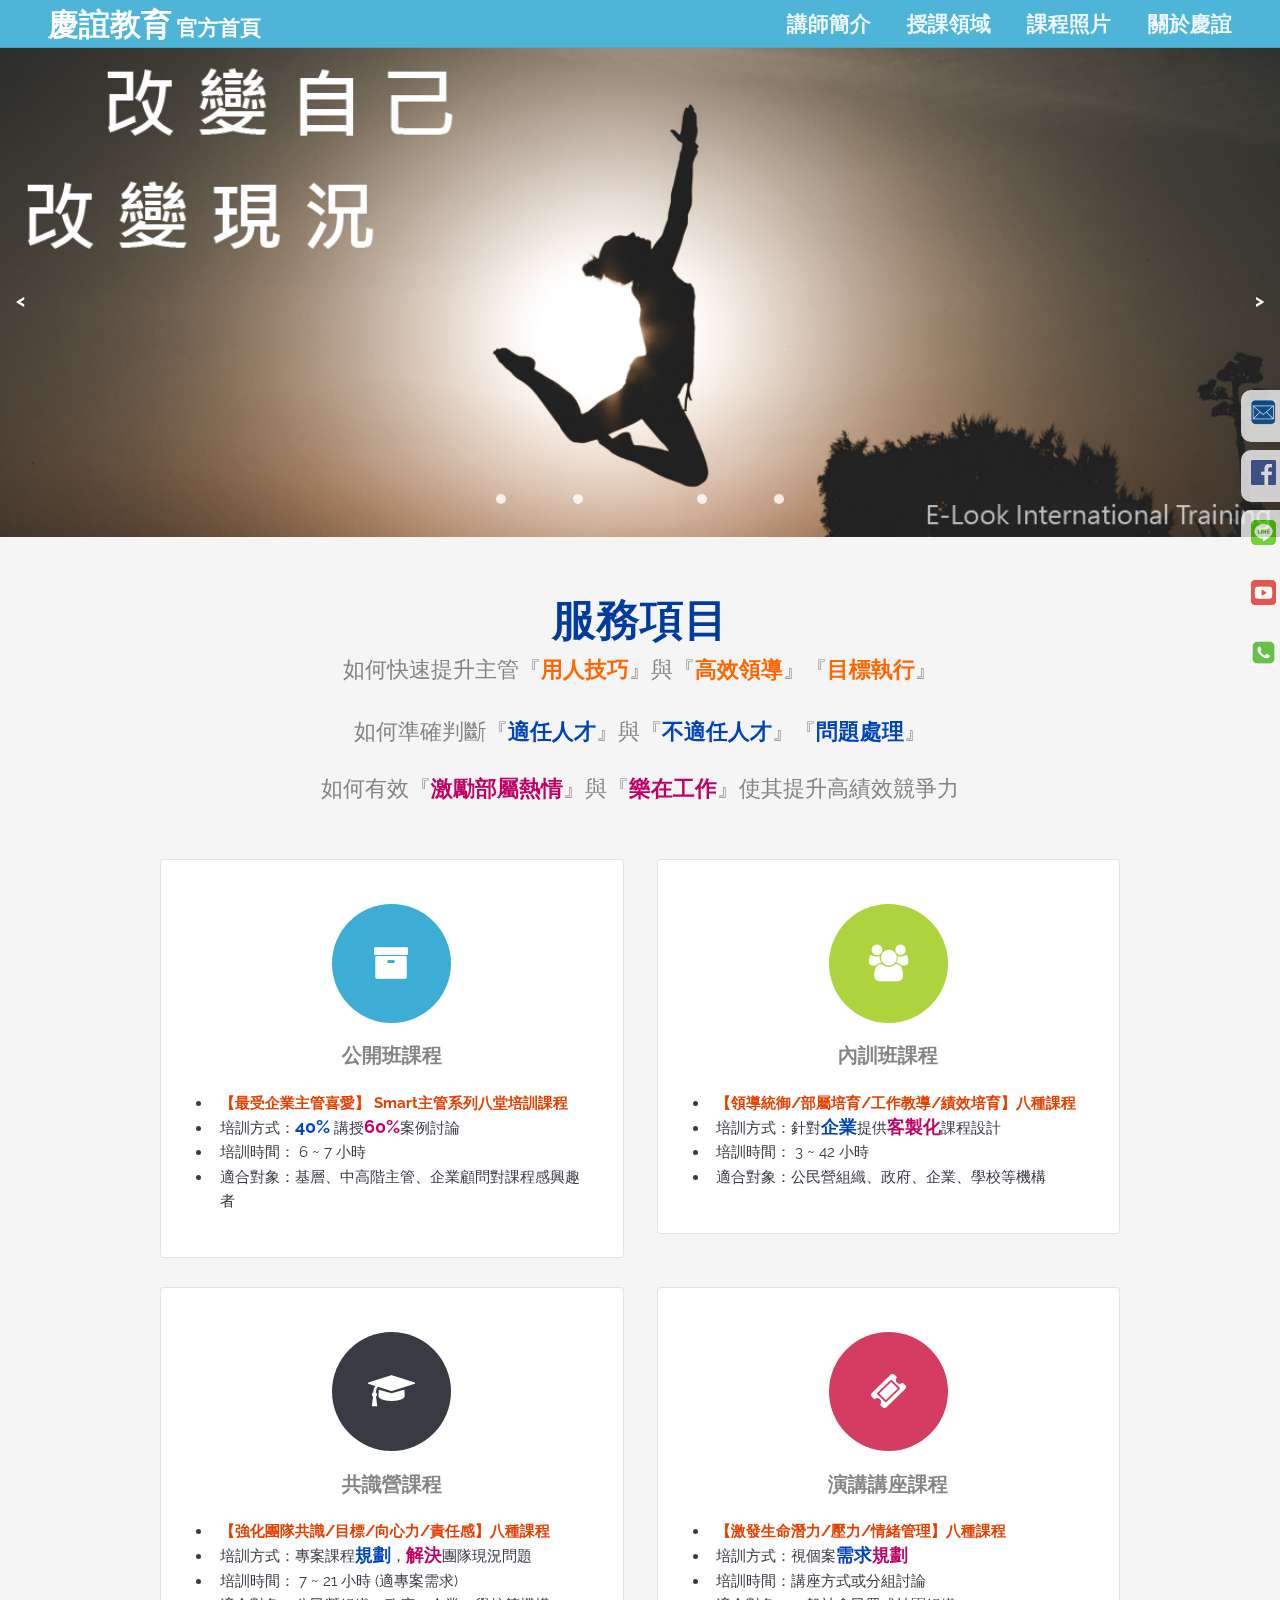
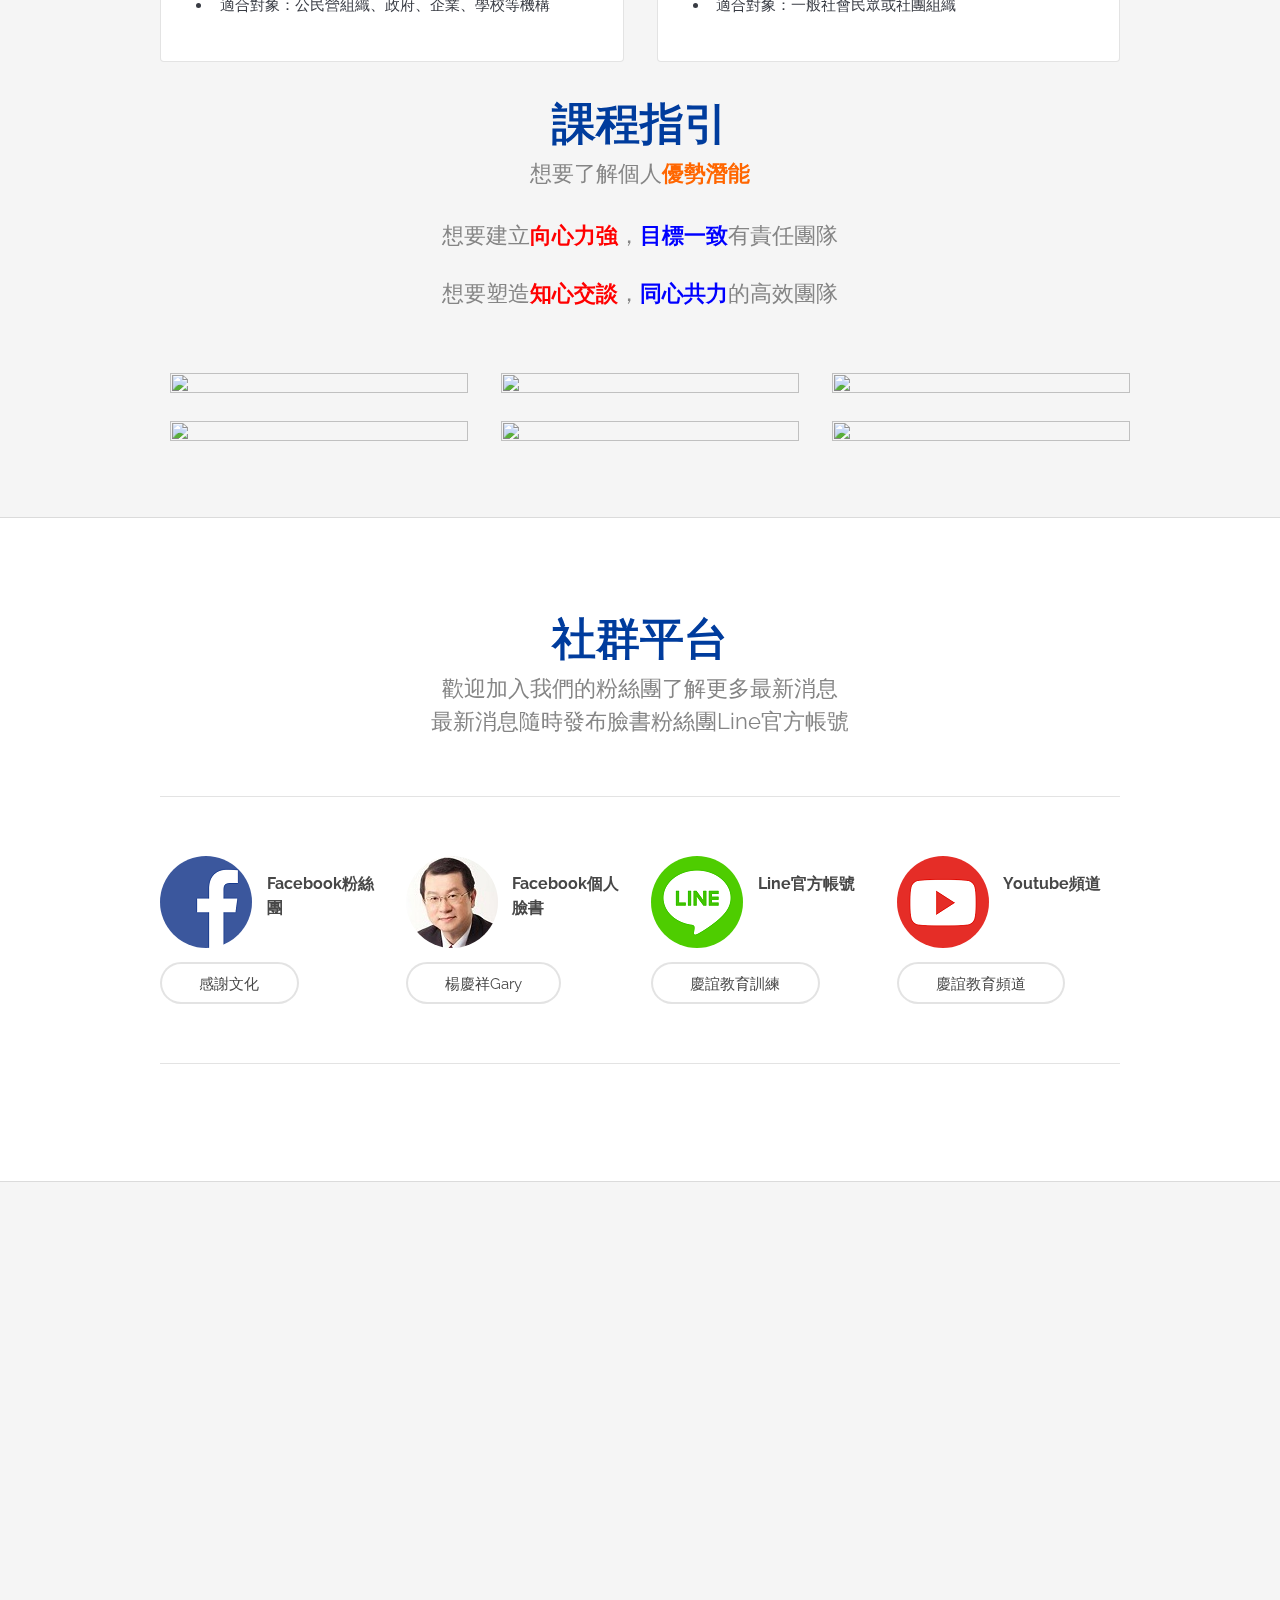
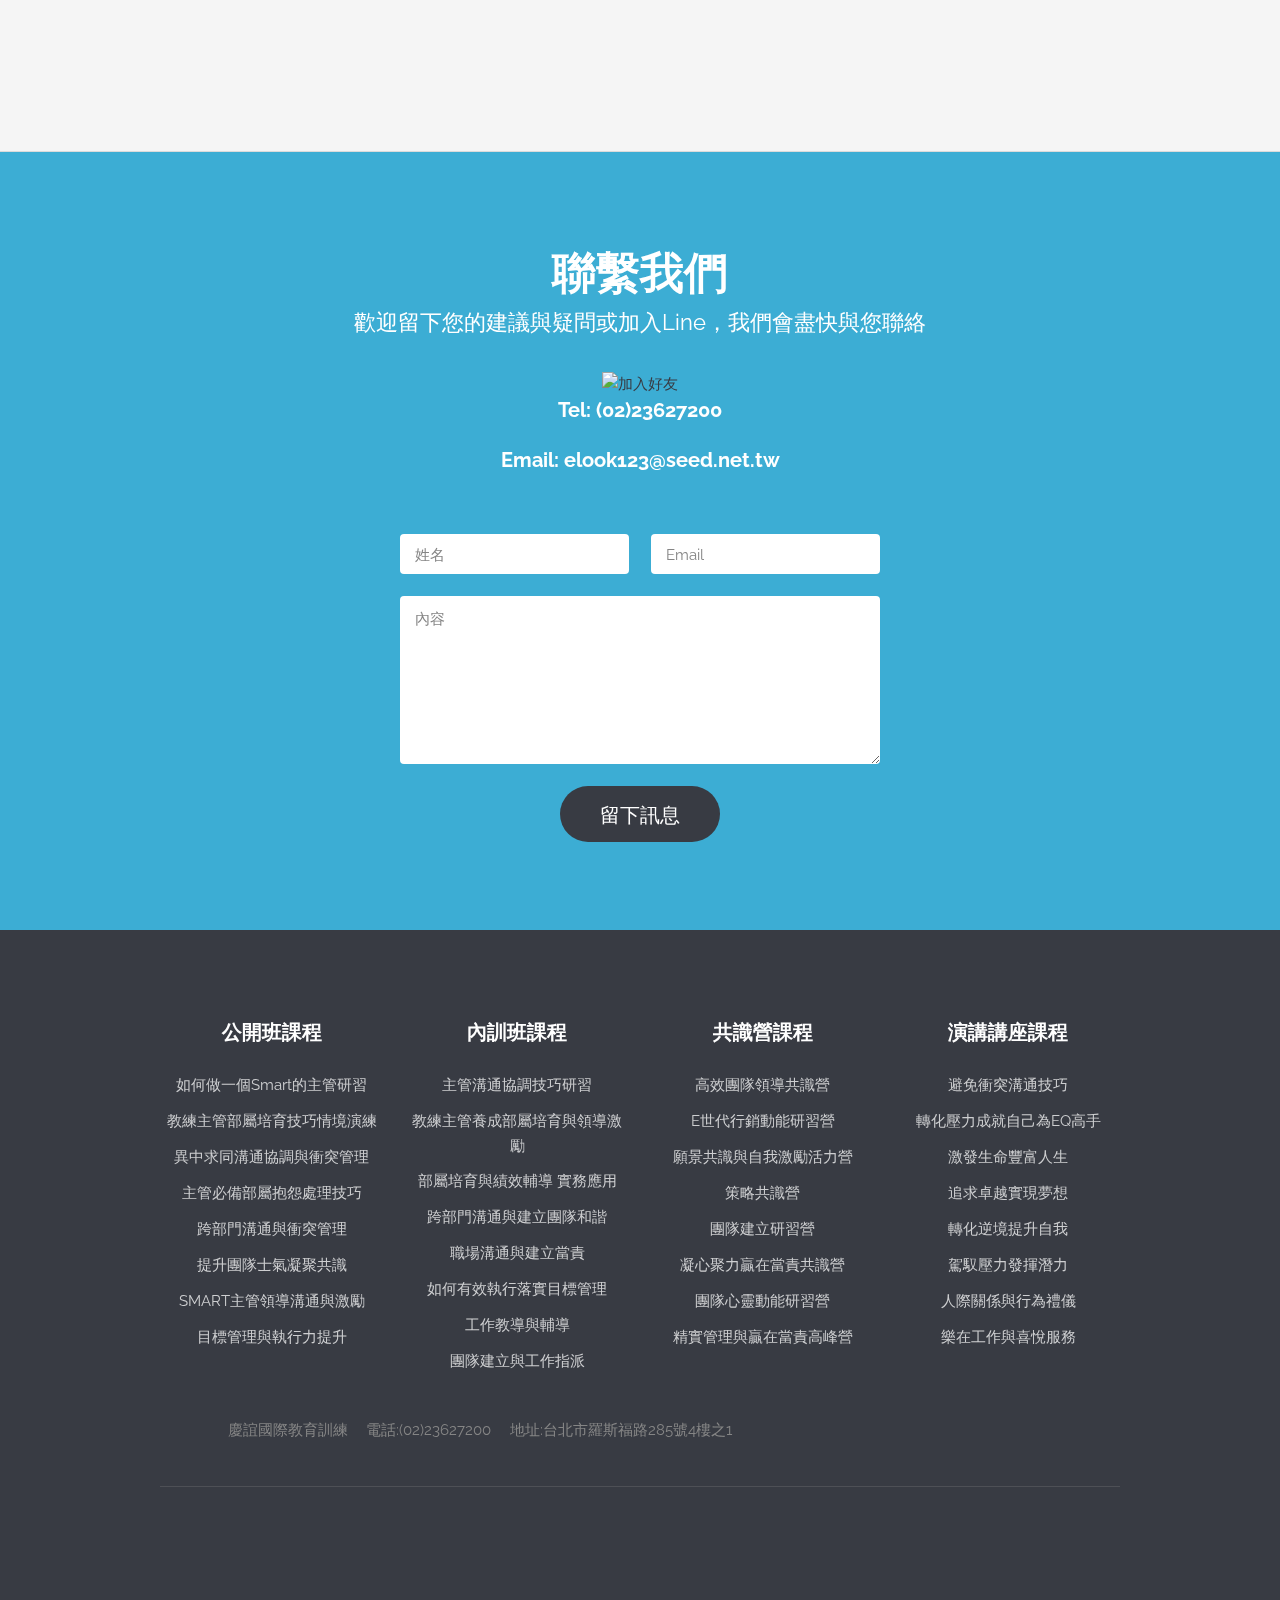
==== commit 84d395be: "[20191117] 微調整" ====
--- a/src/main/resources/static/index.html
+++ b/src/main/resources/static/index.html
@@ -87,7 +87,7 @@
                 <section id="one" class="wrapper style1 special">
                     <div class="container">
                         <header class="major">
-                            <h2>我們的服務項目</h2>
+                            <h2>服務項目</h2>
                             <p>如何快速提升主管『<strong><span style="color: #ff6600;">用人技巧</span></strong>』與『<strong><span style="color: #ff6600;">高效領導</span></strong>』『<strong><span style="color: #ff6600;">目標執行</span></strong>』</p>
                             <p>如何準確判斷『<strong><span style="color: #0044BB;">適任人才</span></strong>』與『<strong><span style="color: #0044BB;">不適任人才</span></strong>』『<strong><span style="color: #0044BB;">問題處理</span></strong>』</p>
                             <p>如何有效『<strong><span style="color: #C10066;">激勵部屬熱情</span></strong>』與『<strong><span style="color: #C10066;">樂在工作</span></strong>』使其提升高績效競爭力</p>
@@ -157,7 +157,7 @@
                             <h2>課程指引</h2>     
                             <p>想要了解個人<strong><span style="color: #ff6600;">優勢潛能</span></strong></p>
                             <p>想要建立<strong><span style="color: #ff0000;">向心力強</span></strong>，<strong><span style="color: #0000ff;">目標一致</span></strong>有責任團隊</p>
-                            <p>想要塑造<strong><span style="color: #ff0000;">知心交談</span></strong>，<strong><span style="color: #0000ff;">同心共力</span></strong>高效團隊</p>
+                            <p>想要塑造<strong><span style="color: #ff0000;">知心交談</span></strong>，<strong><span style="color: #0000ff;">同心共力</span></strong>的高效團隊</p>
                         </header>
                         <div class="row 150%">
                             <div class="4u 12u$(medium)">
@@ -252,11 +252,11 @@
                 <section id="three" class="wrapper style3 special">
                     <div class="container">
                         <header class="major">
-                            <h2 id="result">與我們聯繫</h2>
+                            <h2 id="result">聯繫我們</h2>
                             <p>歡迎留下您的建議與疑問或加入Line，我們會盡快與您聯絡</p>
+                            <a href="http://nav.cx/pIUgu1M"><img src="https://scdn.line-apps.com/n/line_add_friends/btn/zh-Hant.png" alt="加入好友" height="36" border="0"></a>
                             <h3><a target="_blank" href="tel:0223627200">Tel: (02)23627200</a></h3>
-                            <h3><a target="_blank" href="mailto:elook123@seed.net.tw">Email: elook123@seed.net.tw</a></h3>
-                            <a href="http://nav.cx/pIUgu1M"><img src="https://scdn.line-apps.com/n/line_add_friends/btn/zh-Hant.png" alt="加入好友" height="36" border="0"></a>
+                            <h3><a target="_blank" href="mailto:elook123@seed.net.tw">Email: elook123@seed.net.tw</a></h3>                            
                         </header>
                     </div>
                     <div class="container 50%">
@@ -343,15 +343,13 @@
                                 <ul class="copyright">
                                     <li>慶誼國際教育訓練</li>                                                       
                                     <li><a href='tel:0223627200'>電話:(02)23627200</a></li>
-                                    <li><a href="https://goo.gl/maps/cxgHAbomDFkN8o9g6">地址:台北市羅斯福路285號4樓之1</a></li>                            
-                                    <br>
-                                    <li>Design: <a href="https://line.me/ti/p/jimmy811114">Jimmy & Ann (Line:jimmy811114)</a></li> 
+                                    <li><a href="https://goo.gl/maps/cxgHAbomDFkN8o9g6">地址:台北市羅斯福路285號4樓之1</a></li>                                                             
                                 </ul>
                             </div>
                         </section>                
                     </div>
                 </footer>    
-
+                <div style='text-align:center'>Design: <a href="https://line.me/ti/p/jimmy811114">Jimmy & Ann (Line:jimmy811114)</a></div>
 
                 <div id="MyBlog">
                     <span id="title"><img src="images/facebook.png" width="25px" height="25px"></span>
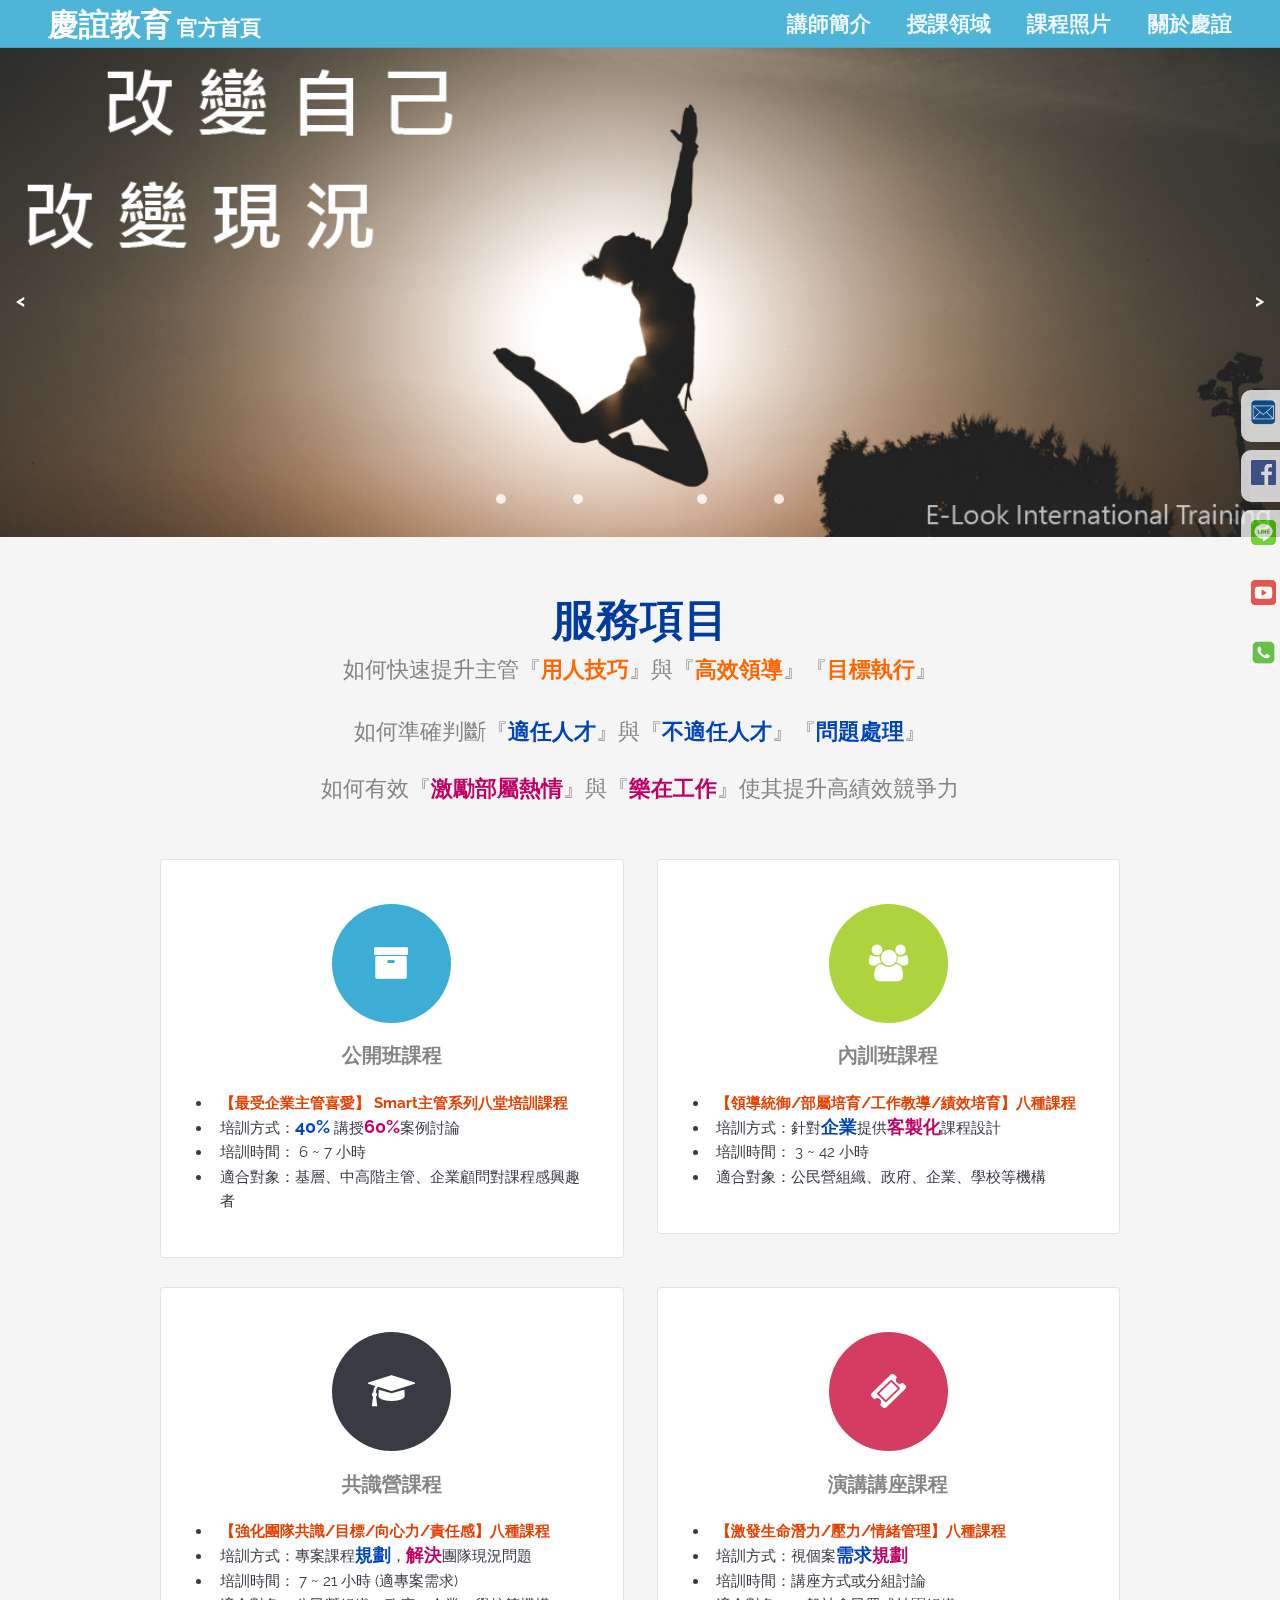
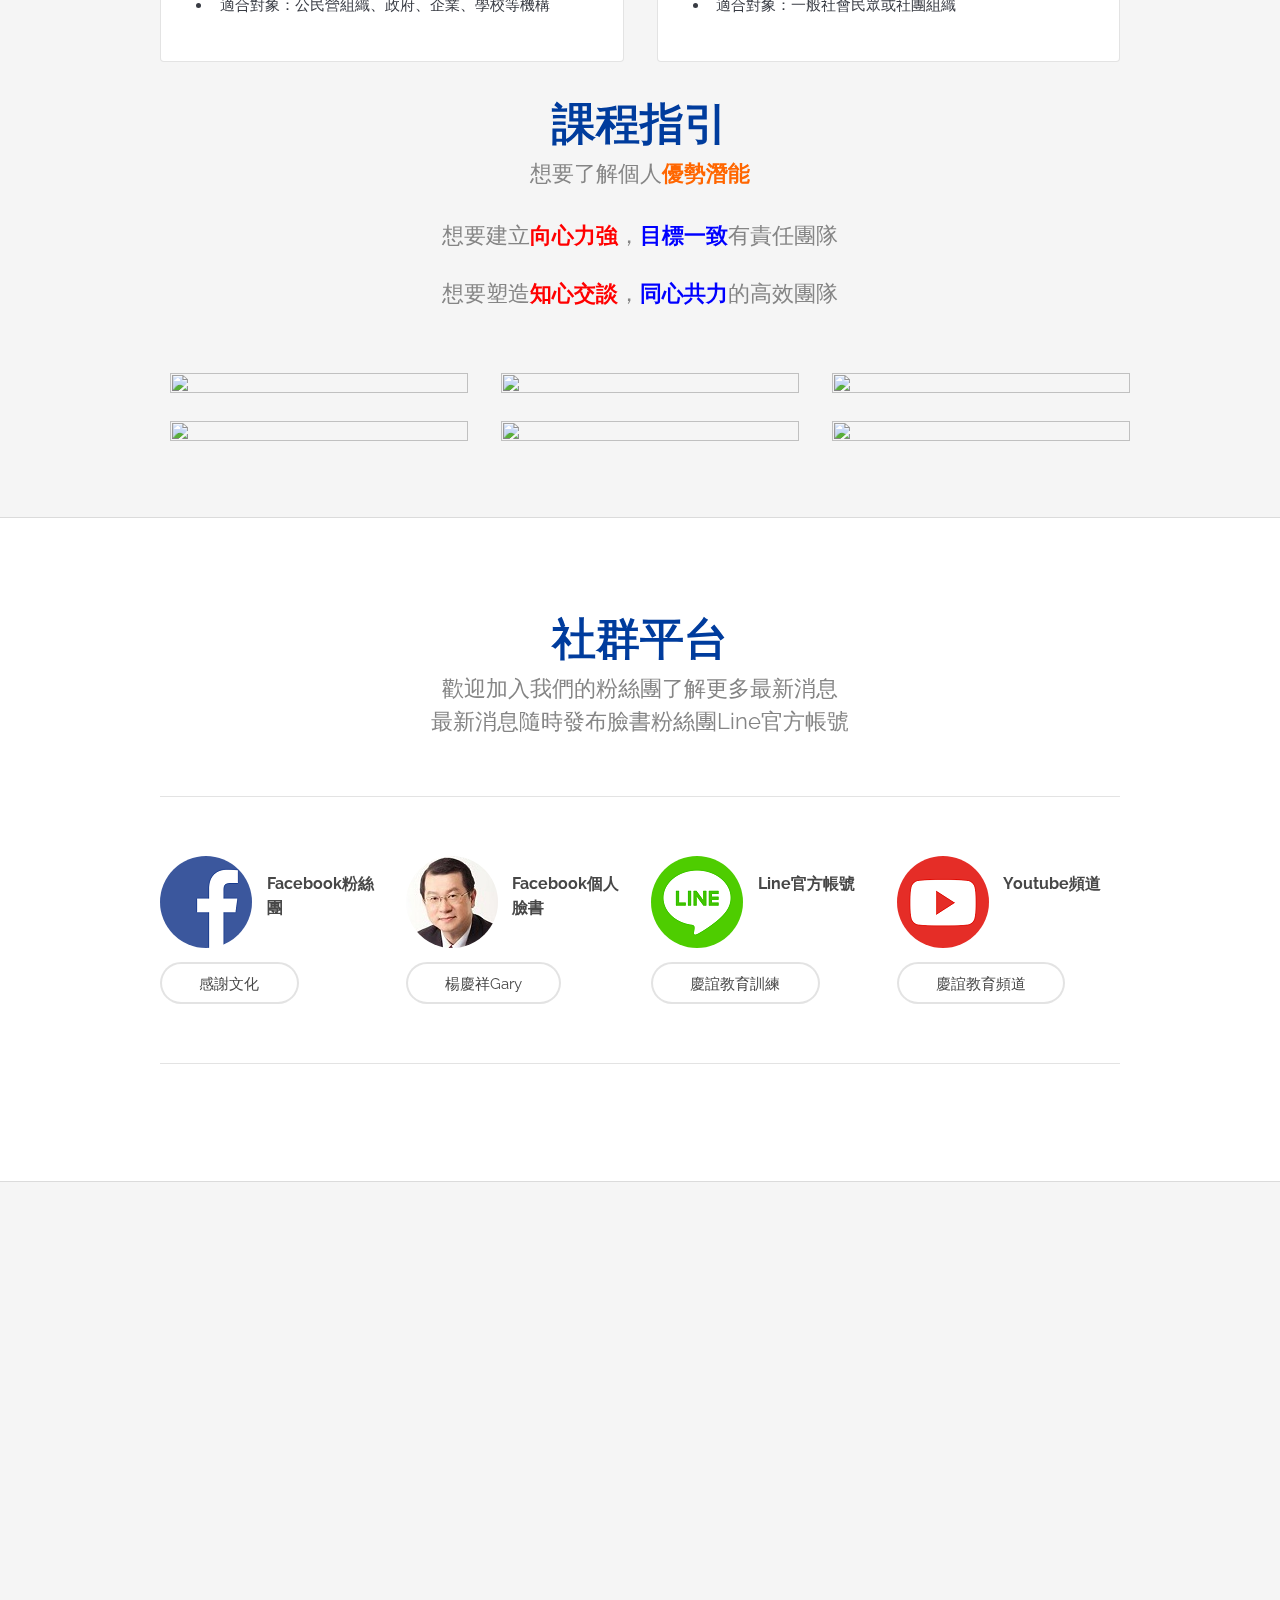
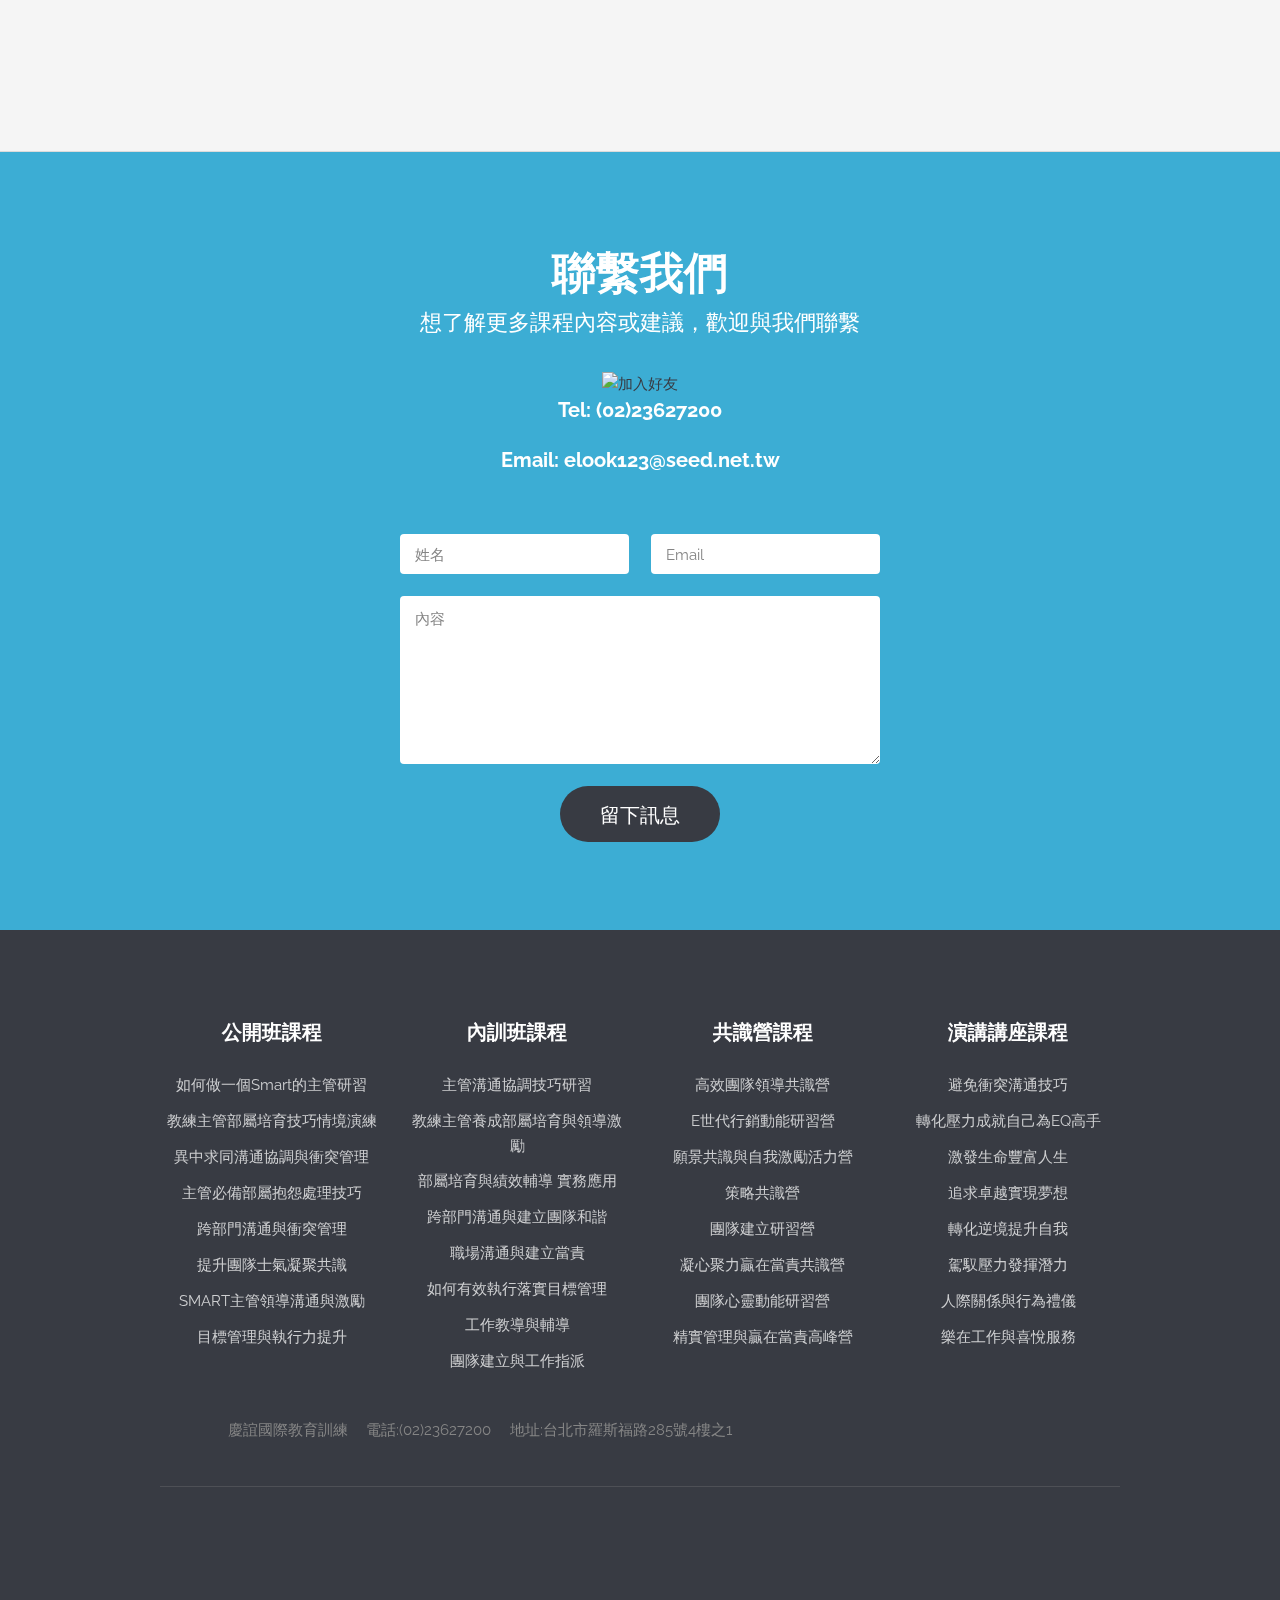
==== commit fd3aa031: "20191117Final" ====
--- a/src/main/resources/static/index.html
+++ b/src/main/resources/static/index.html
@@ -253,7 +253,7 @@
                     <div class="container">
                         <header class="major">
                             <h2 id="result">聯繫我們</h2>
-                            <p>歡迎留下您的建議與疑問或加入Line，我們會盡快與您聯絡</p>
+                            <p>想了解更多課程內容或建議，歡迎與我們聯繫</p>
                             <a href="http://nav.cx/pIUgu1M"><img src="https://scdn.line-apps.com/n/line_add_friends/btn/zh-Hant.png" alt="加入好友" height="36" border="0"></a>
                             <h3><a target="_blank" href="tel:0223627200">Tel: (02)23627200</a></h3>
                             <h3><a target="_blank" href="mailto:elook123@seed.net.tw">Email: elook123@seed.net.tw</a></h3>                            
